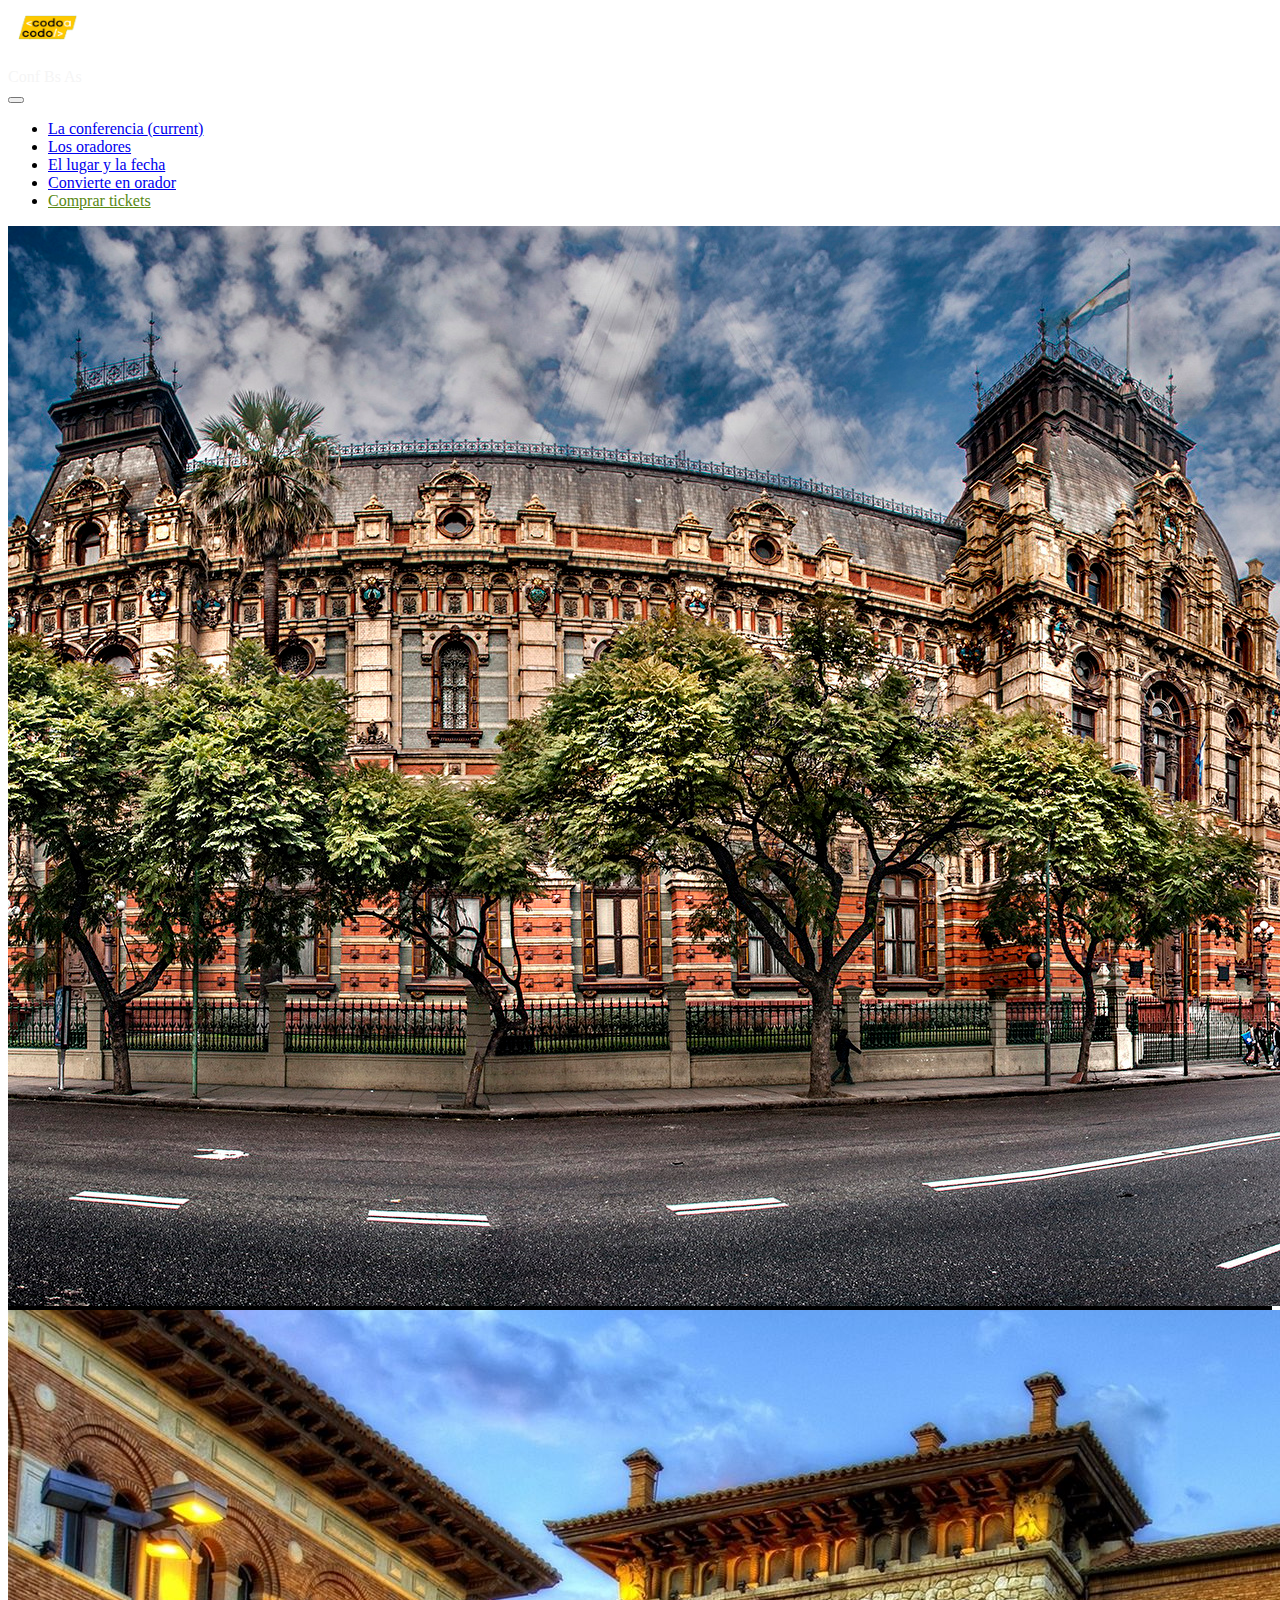
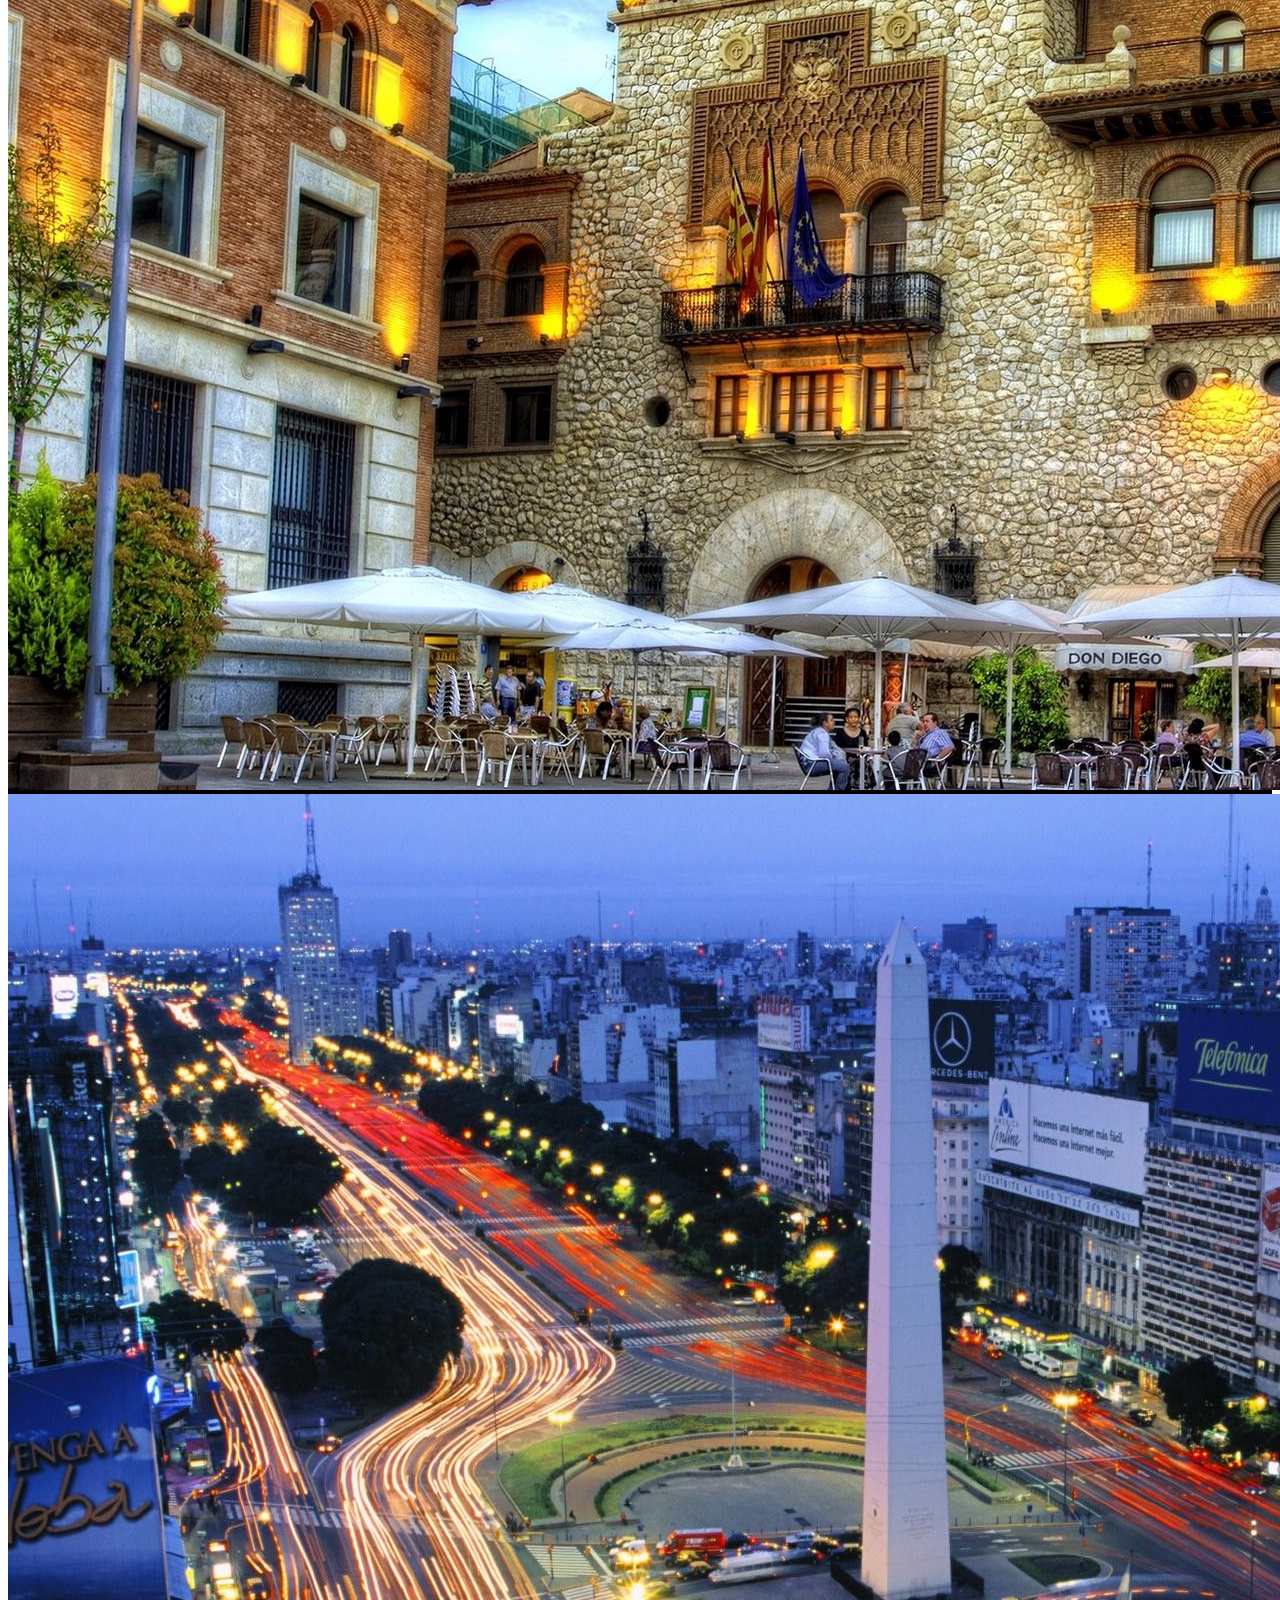
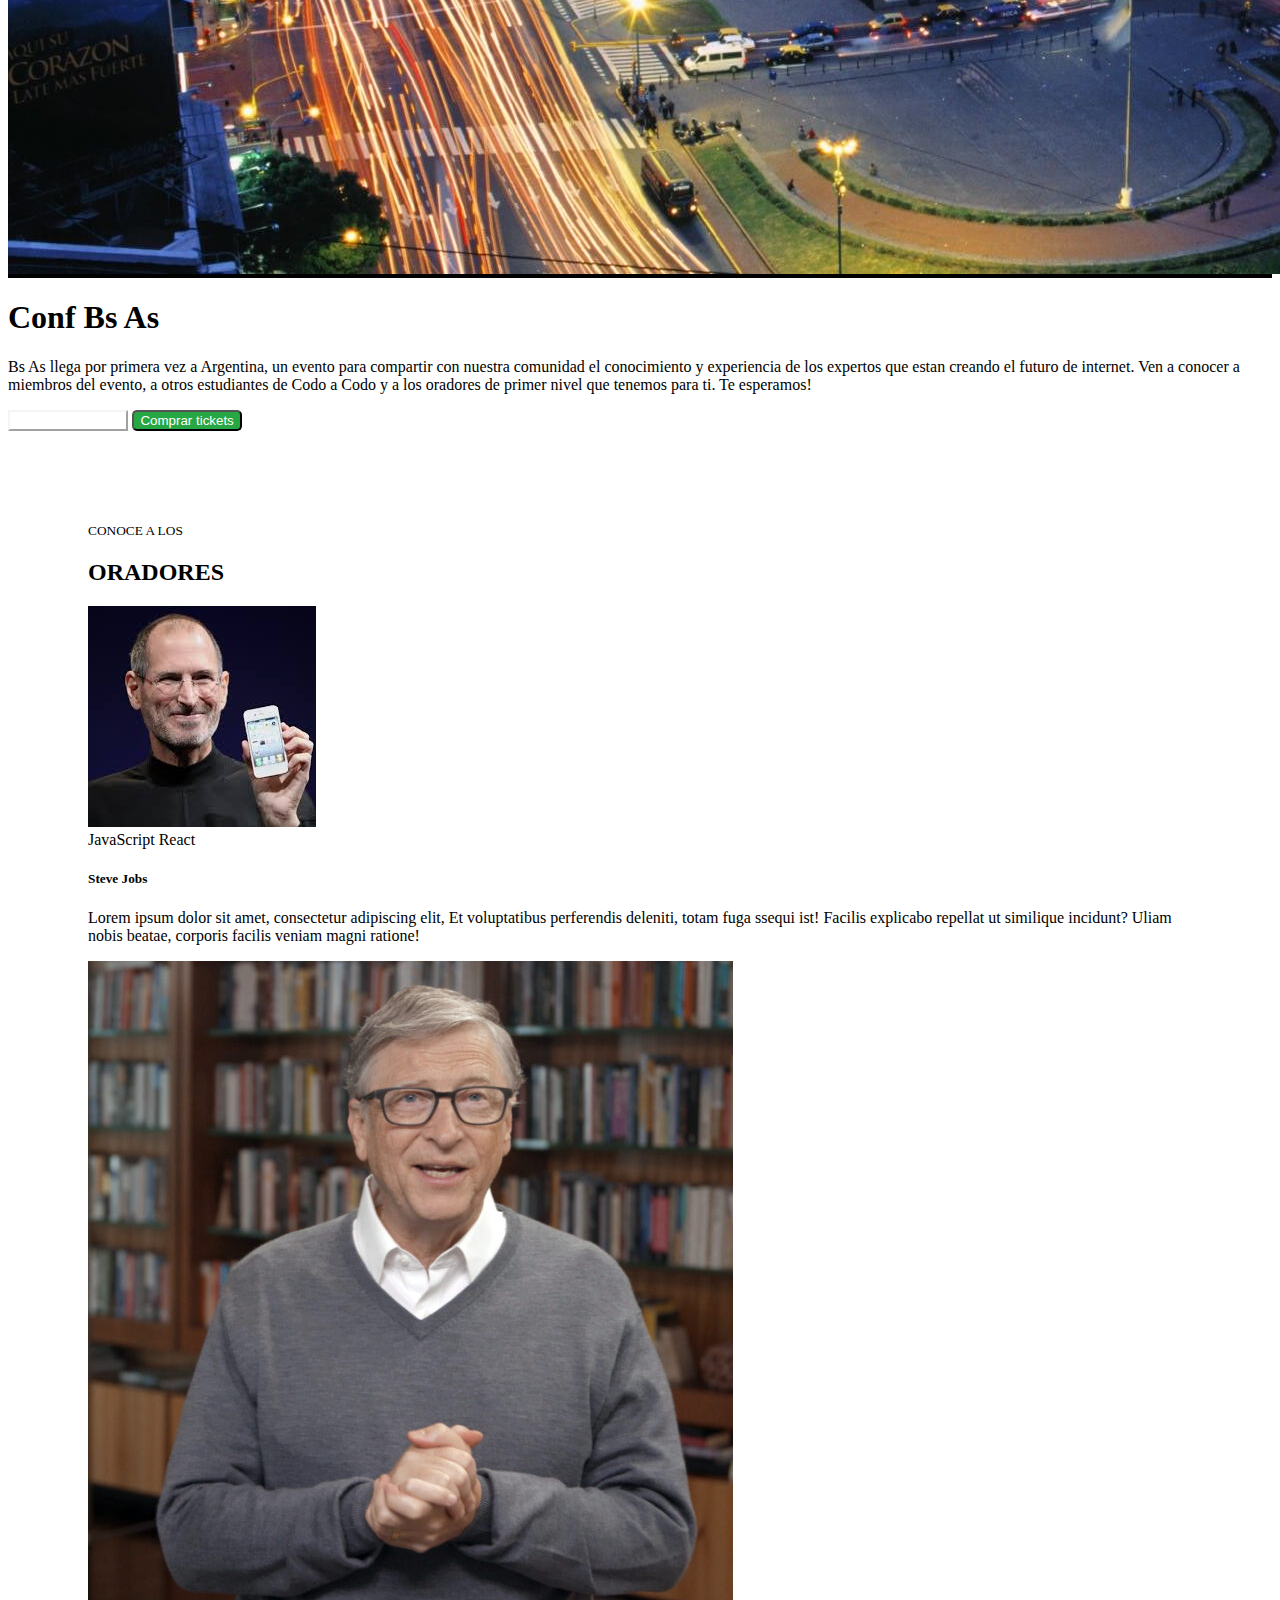
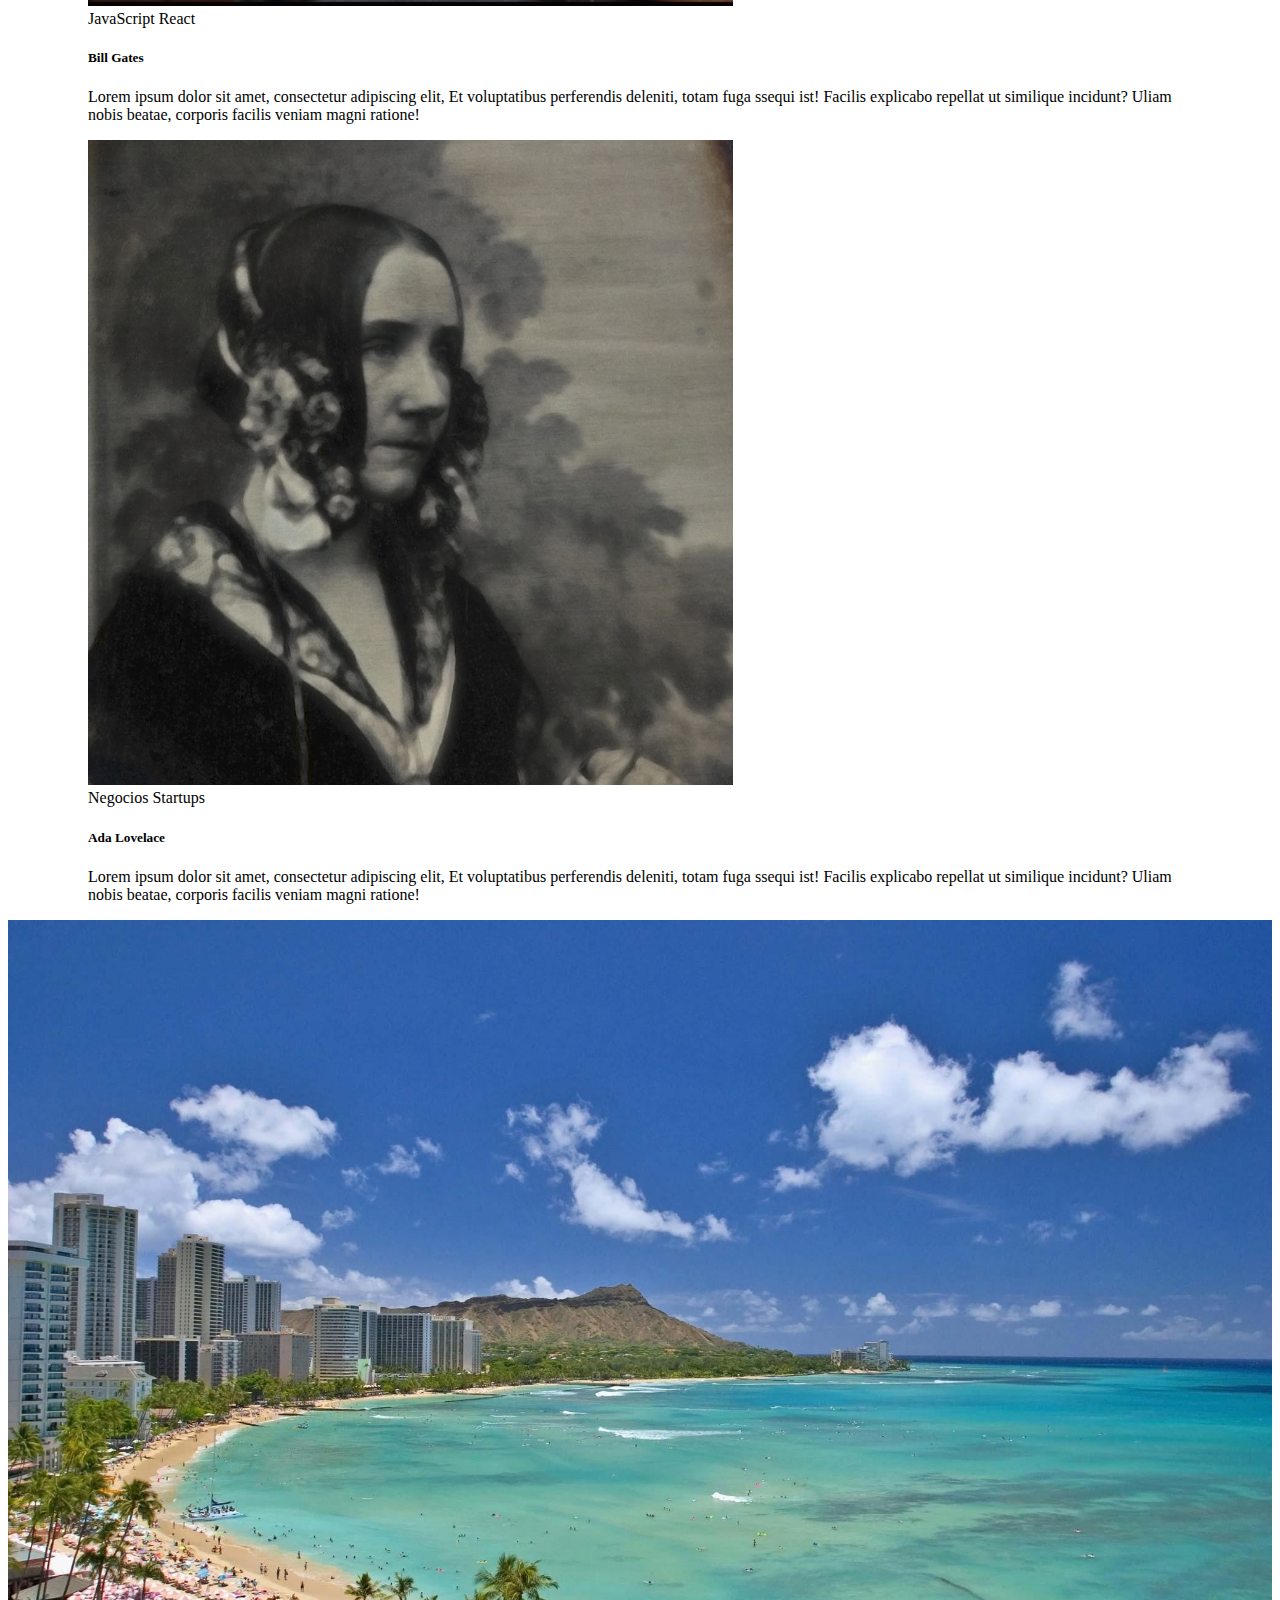
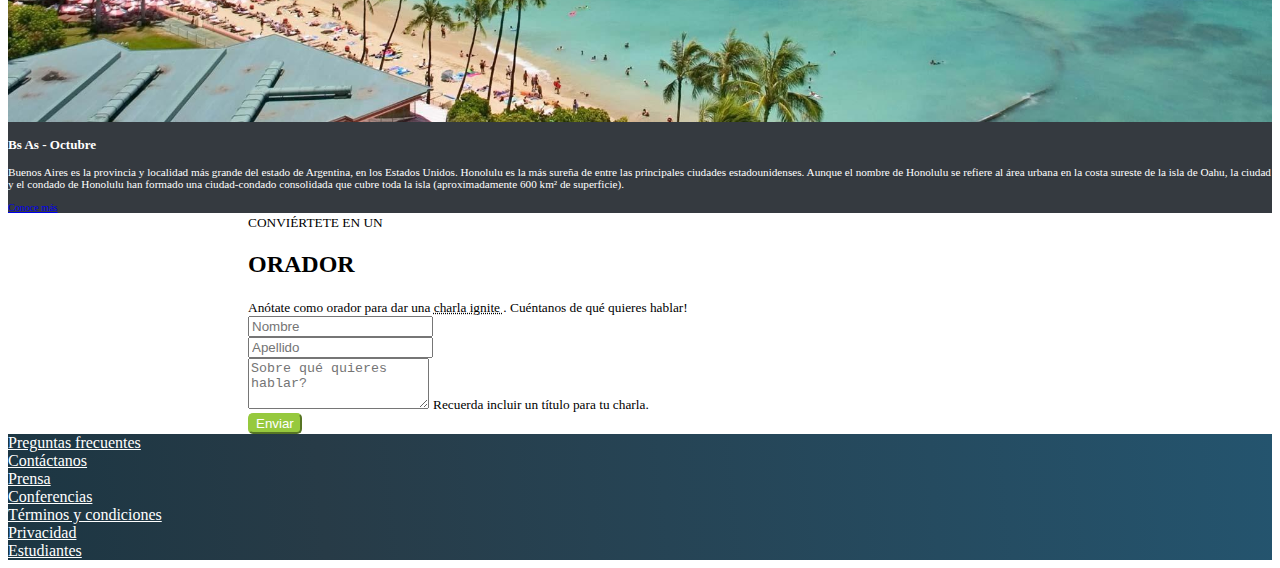
==== index.html @ 1812b002 "problema de estilo solucionado" ====
<!DOCTYPE html>
<html lang="en">
<head>
    <meta charset="UTF-8">
    <meta http-equiv="X-UA-Compatible" content="IE=edge">
    <meta name="viewport" content="width=device-width, initial-scale=1.0">
    <link rel="stylesheet" href="css/index.css">
    <title>Tp integrador Front-end</title>

    <!-- Bootstrap CSS -->
    <link rel="stylesheet" href="https://stackpath.bootstrapcdn.com/bootstrap/4.1.3/css/bootstrap.min.css" integrity="sha384-MCw98/SFnGE8fJT3GXwEOngsV7Zt27NXFoaoApmYm81iuXoPkFOJwJ8ERdknLPMO"       crossorigin="anonymous">

</head>
<body>
    <!-- header -->
    <nav id="header" class="navbar navbar-expand-lg navbar-dark bg-dark">
        <a class="navbar-brand" href="#">
            <img src="imagenes/codoacodo.png" width="50" height="30" class="d-inline-block align-top" alt="logo codo a codo">
        </a>
        <p id="tex-conf">Conf Bs As</p>
        
        <button class="navbar-toggler" type="button" data-toggle="collapse" data-target="#navbarNav" aria-controls="navbarNav" aria-expanded="false" aria-label="Toggle navigation">
            <span class="navbar-toggler-icon"></span>
        </button>

        <div class="collapse navbar-collapse" id="navbarNav">
            <!-- ml agrega margen a la izquierda y rrellena segun la pantalla -->
            <ul class="navbar-nav ml-auto">
                <li class="nav-item">
                    <a class="nav-link" href="#">La conferencia <span class="sr-only">(current)</span></a>
                </li>
                <li class="nav-item">
                    <a class="nav-link" href="#">Los oradores</a>
                </li>
                <li class="nav-item">
                    <a class="nav-link" href="#">El lugar y la fecha</a>
                </li>
                <li class="nav-item">
                    <a class="nav-link" href="#">Convierte en orador</a>
                </li>
                <li class="nav-item">
                    <a class="nav-link text-style" href="#">Comprar tickets</a>
                </li>
            </ul>
        </div>
    </nav>
    <!-- fin header -->

    <!-- presentacion carrusel -->
    <section>
        <div id="carousel" class="carousel slide" data-ride="carousel">
            <div class="carousel-inner">
                <div class="carousel-item active">
                    <img class="d-block w-100" src="imagenes/ba1.jpg" alt="ba1">
                </div>
                
                <div class="carousel-item">
                    <img class="d-block w-100" src="imagenes/ba2.jpg" alt="ba2">
                </div>

                <div class="carousel-item">
                    <img class="d-block w-100" src="imagenes/ba3.jpg" alt="ba3">
                </div>

                <div class="carousel-caption d-none d-md-block text-md-right">
                    <h1>Conf Bs As</h1>
                    <p>
                        Bs As llega por primera vez a Argentina, un evento para compartir con nuestra comunidad el conocimiento y experiencia de los expertos que estan creando el futuro de internet. Ven a conocer a miembros del evento, a otros estudiantes de Codo a Codo y a los oradores de primer nivel que tenemos para ti. Te esperamos!
                    </p>
                    <button id="transparent-button" type="button">Quiero ser orador</button>
                    <button id="green-button" type="button">Comprar tickets</button>
                </div>
            </div>
        </div>    
    </section>
    <!--fin presentacion carrusel-->
    
    <!-- oradores -->
    <section id="oradores" class="mt-4">
        <div class="container">
                
            <div class="row">
                <div class="col text-center">
                    <small>CONOCE A LOS</small>
                    <h2>ORADORES</h2>
                </div>
            </div>

            <div class="row">

                <div class="col-md-6 col-lg-4 mb-4"> 
                    <div class="card">
                        <img src="imagenes/steve.jpg" class="card-img-top" alt="Steve">
                        <div class="card-body">
                            <span class="badge badge-warning">JavaScript</span>
                            <span class="badge badge-info">React</span>
                            <h5 class="card-title">Steve Jobs</h5>
                            <p class="card-text">Lorem ipsum dolor sit amet, consectetur adipiscing elit, Et voluptatibus perferendis deleniti, totam fuga ssequi ist! Facilis explicabo repellat ut similique incidunt? Uliam nobis beatae, corporis facilis veniam magni ratione!</p>
                        </div>
                    </div>
                </div>

                <div class="col-md-6 col-lg-4 mb-4">
                    <div class="card">
                        <img src="imagenes/bill.jpg" class="card-img-top" alt="Bill Gates">
                        <div class="card-body">
                            <span class="badge badge-warning">JavaScript</span>
                            <span class="badge badge-info">React</span>
                            <h5 class="card-title">Bill Gates</h5>
                            <p class="card-text">Lorem ipsum dolor sit amet, consectetur adipiscing elit, Et voluptatibus perferendis deleniti, totam fuga ssequi ist! Facilis explicabo repellat ut similique incidunt? Uliam nobis beatae, corporis facilis veniam magni ratione!</p>
                        </div>
                    </div>
                </div>

                <div class="col-md-6 col-lg-4 mb-4">
                    <div class="card">
                        <img src="imagenes/ada.jpeg" class="card-img-top" alt="Ada">
                        <div class="card-body">
                            <span class="badge badge-secondary">Negocios</span>
                            <span class="badge badge-danger">Startups</span>
                            <h5 class="card-title">Ada Lovelace</h5>
                            <p class="card-text">Lorem ipsum dolor sit amet, consectetur adipiscing elit, Et voluptatibus perferendis deleniti, totam fuga ssequi ist! Facilis explicabo repellat ut similique incidunt? Uliam nobis beatae, corporis facilis veniam magni ratione!</p>
                        </div>
                    </div>
                </div>
            </div>
        </div>
    </section>
    <!-- fin oradores -->

    <!-- descripcion -->
    <section id="octubre25">
        <div class="container-fluid">
            <div class="row">
                <div class="col-12 col-lg-6 pl-0 pr-0">
                    <img src="imagenes/honolulu.jpg" alt="honolulu">
                </div>

                <div class="col-12 col-lg-6 pt-4 pb-4">
                    <h3>Bs As - Octubre</h3>
                    <p>Buenos Aires es la provincia y localidad más grande del estado de Argentina, en los Estados Unidos. Honolulu es la más sureña de entre las principales ciudades estadounidenses. Aunque el nombre de Honolulu se refiere al área urbana en la costa sureste de la isla de Oahu, la ciudad y el condado de Honolulu han formado una ciudad-condado consolidada que cubre toda la isla (aproximadamente 600 km² de superficie).
                    </p>
                    <a href="#" class="btn btn-outline-light">Conoce más</a>
                </div>
            </div>
        </div>
    </section>
    <!-- descripcion -->

    <!-- form -->
    <section id="formulario" class="pt-3 pb-3 ">
        <div class="container">
            <div class="row">
                <div class="col text-center">
                    <small>CONVIÉRTETE EN UN</small>
                    <h2>ORADOR</h2>
                    <small>Anótate como orador para dar una 
                        <abbr data-toggle="tooltip" title="comentario">
                            charla ignite
                        </abbr>.
                        Cuéntanos de qué quieres hablar!</small>
                </div>
            </div>

            <div class="row  pt-3 pb-3">
                <div class="col">
                    <input type="text" class="form-control" placeholder="Nombre" aria-label="First name">
                </div>

                <div class="col">
                    <input type="text" class="form-control" placeholder="Apellido" aria-label="Last name">
                </div>
            </div>
            
            <div class="form-group">
                <textarea class="form-control" id="exampleFormControlTextarea1" rows="3" placeholder="Sobre qué quieres hablar?"></textarea>
                <small>Recuerda incluir un título para tu charla.</small>
            </div>
            <button type="submit" class="enviar-verde btn btn-block">Enviar</button>    
        </div>
    </section>
    <!-- fin form -->

    <!-- footer -->
    <footer id="footer" class="pb-4 pt-4">
        <div class="container">
            <div class="row text-center">
                <div class="col-12 col-lg m-auto">
                    <a href="#">Preguntas frecuentes</a>
                </div>
            
                <div class="col-12 col-lg m-auto">
                    <a href="#">Contáctanos</a>
                </div>
            
                <div class="col-12 col-lg m-auto">
                    <a href="#">Prensa</a>
                </div>
                
                <div class="col-12 col-lg m-auto">
                    <a href="#">Conferencias</a>
                </div>
            
                <div class="col-12 col-lg m-auto">
                    <a href="#">Términos y condiciones</a>
                </div>
            
                <div class="col-12 col-lg m-auto">
                    <a href="#">Privacidad</a>
                </div>
            
                <div class="col-12 col-lg m-auto">
                    <a href="#">Estudiantes</a>
                </div>
            </div>
        </div>
    </footer>
    <!-- /footer -->

    <!-- Optional JavaScript -->
    <!-- jQuery first, then Popper.js, then Bootstrap JS -->
    <script src="https://code.jquery.com/jquery-3.3.1.slim.min.js" integrity="sha384-q8i/X+965DzO0rT7abK41JStQIAqVgRVzpbzo5smXKp4YfRvH+8abtTE1Pi6jizo" crossorigin="anonymous"></script>
    <script src="https://cdnjs.cloudflare.com/ajax/libs/popper.js/1.14.3/umd/popper.min.js" integrity="sha384-ZMP7rVo3mIykV+2+9J3UJ46jBk0WLaUAdn689aCwoqbBJiSnjAK/l8WvCWPIPm49" crossorigin="anonymous"></script>
    <script src="https://stackpath.bootstrapcdn.com/bootstrap/4.1.3/js/bootstrap.min.js" integrity="sha384-ChfqqxuZUCnJSK3+MXmPNIyE6ZbWh2IMqE241rYiqJxyMiZ6OW/JmZQ5stwEULTy" crossorigin="anonymous"></script>
</body>
</html>
---- css/index.css ----
.text-style{
    color:rgb(88, 136, 17) !important; 
}

#header img{
    width: 80px;
    height: 40px;
    padding-left: 0px;
}
#header p{
    color: whitesmoke;    
    margin-bottom: 0px;
}

#footer {
    background: linear-gradient(85deg, #1c3643, #273b47 25%, #24546e);
}

#footer a {
    color: white;
}

.carousel-caption{
    margin-bottom: 90px;
}

.carousel-caption #green-button{
    background: #27A743;
    color:white;
    border-radius: 5px;
}
.carousel-caption #transparent-button{
    background: transparent;
    color:white;
    border-radius: solid 5px;
    border-color: whitesmoke;
}

.carousel-item{
    background-color: rgba(0,0,0,1);
}

#octubre25 img{
    max-width: 100%;
}
#octubre25{
    background-color: #353A40;
    color: white;
    font-size: 70%;
}
#octubre25 a{
    font-size: 90%;
}

.enviar-verde{
    background: #96C93E;
    color:white;
    border-radius: 5px;
    border-color: #96C93E;
}

#formulario{
    padding-left: 15rem;
    padding-right: 15rem;
}

#oradores{
    padding-right: 5rem;
    padding-left: 5rem;
}
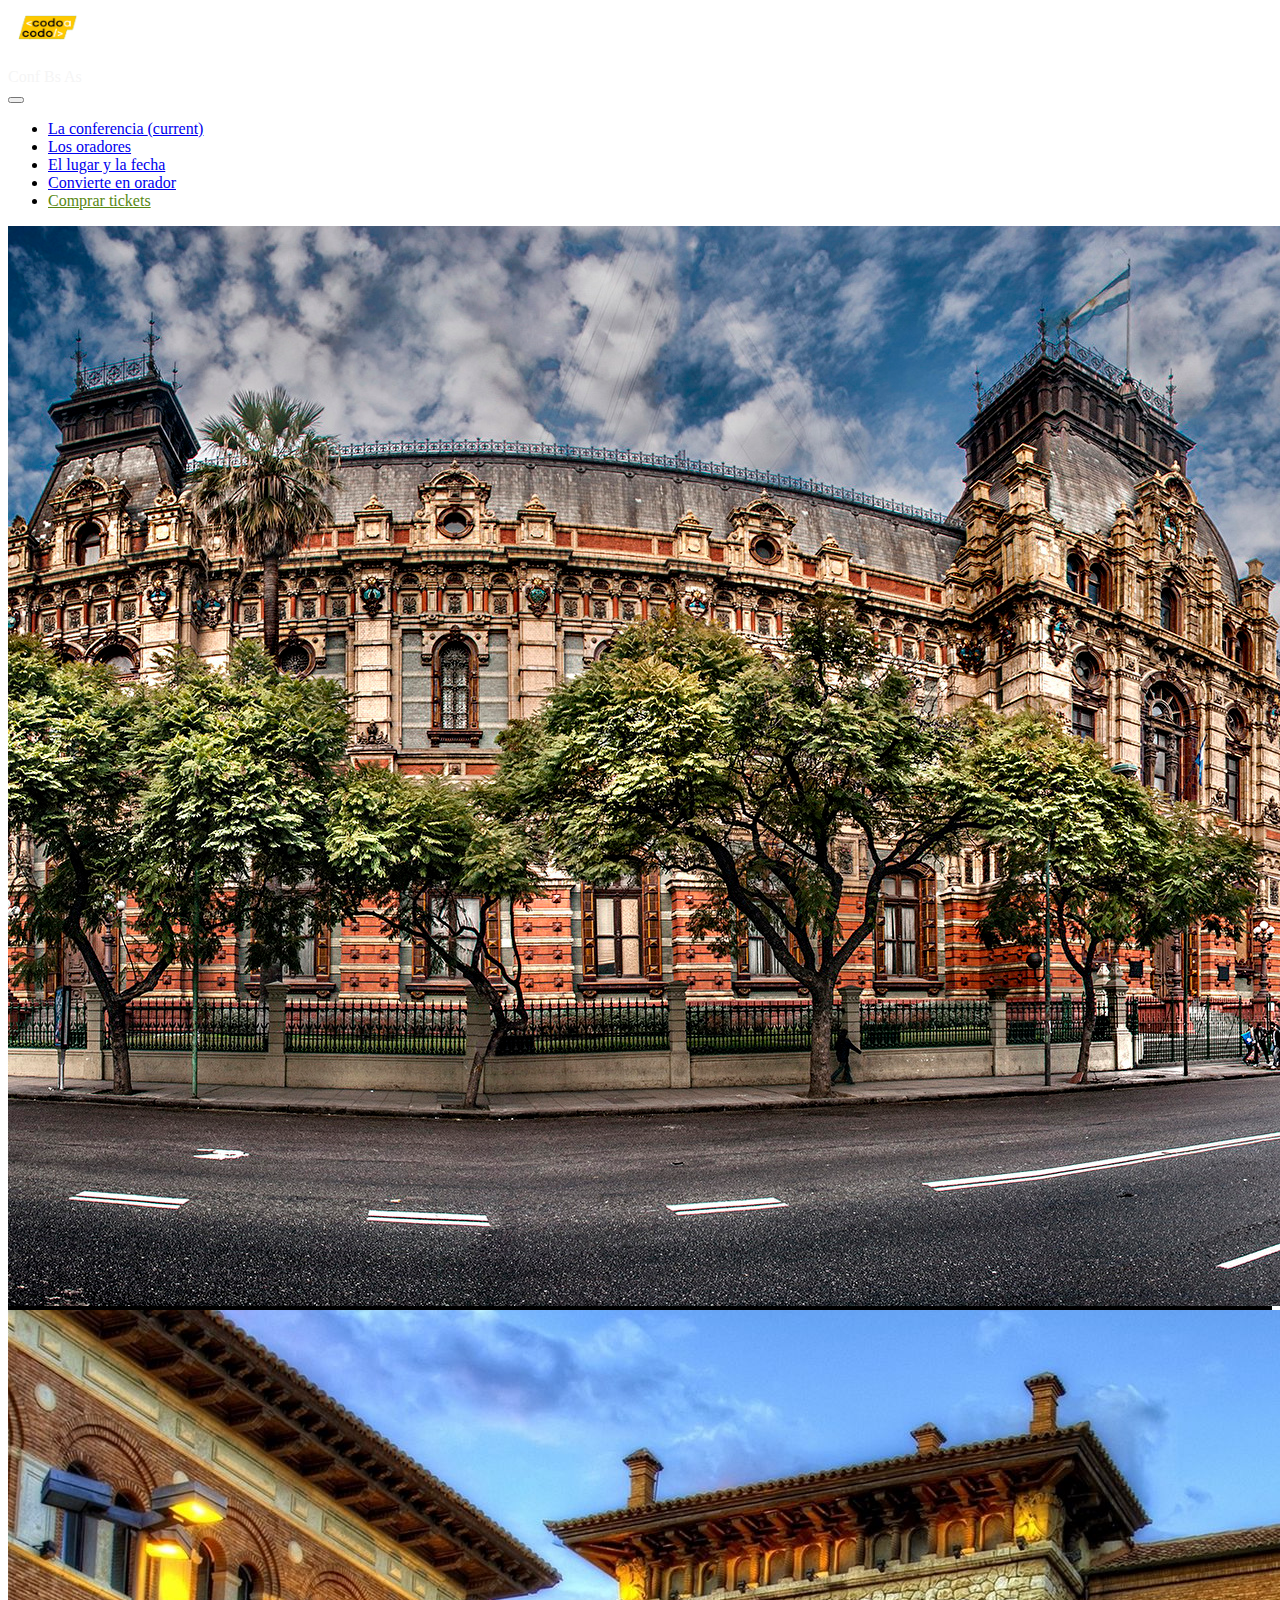
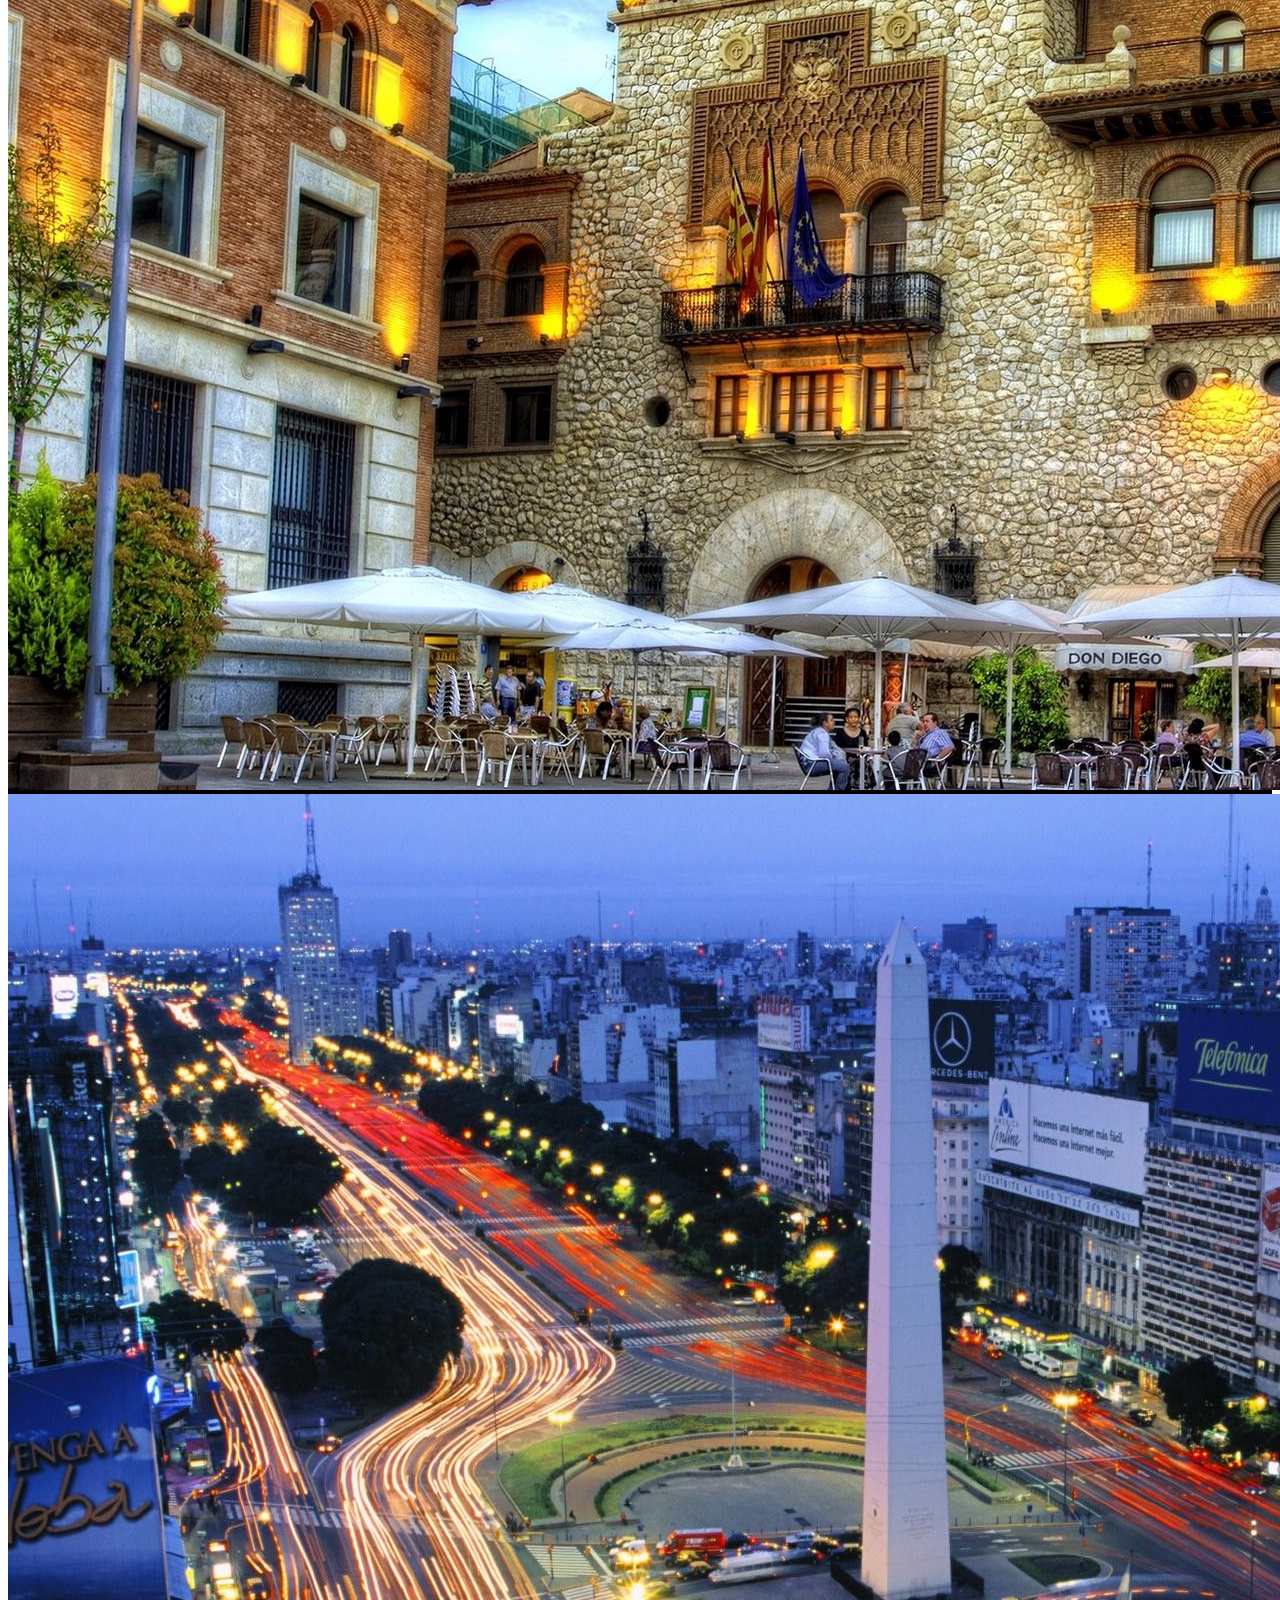
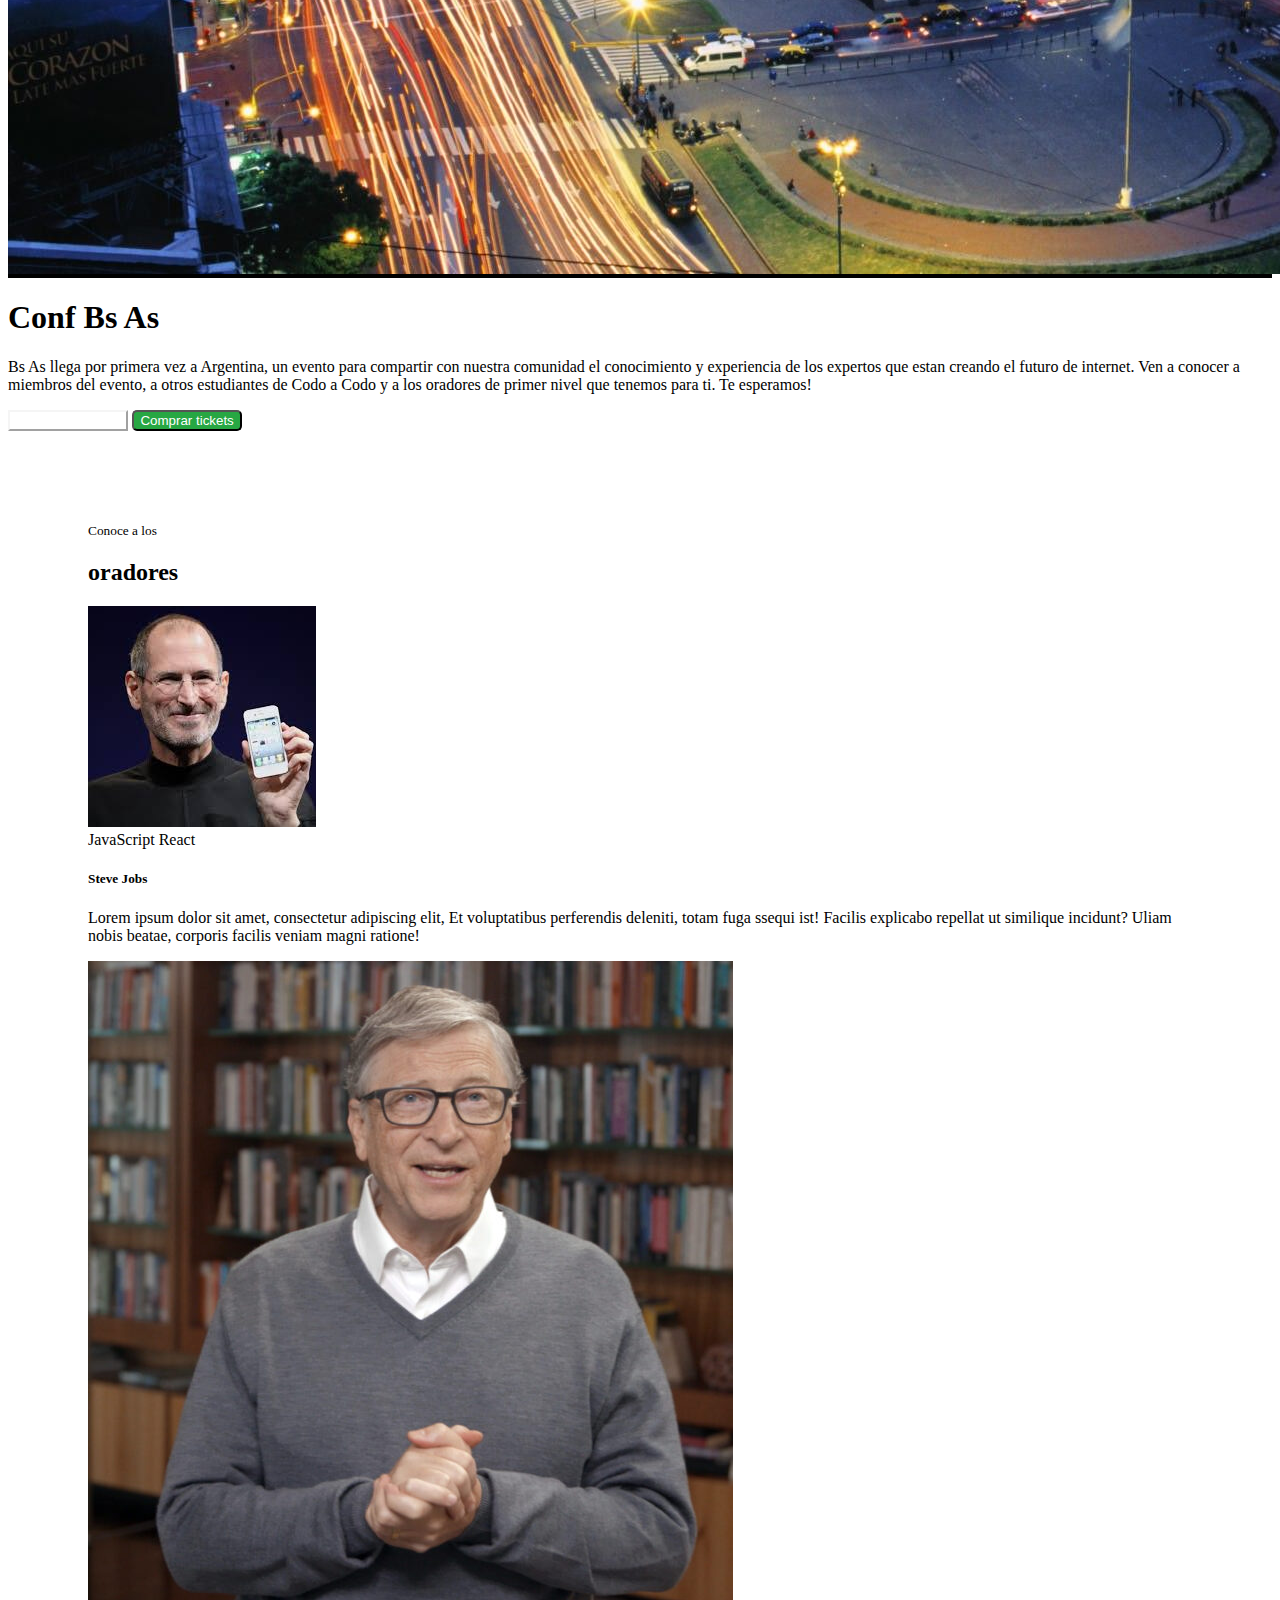
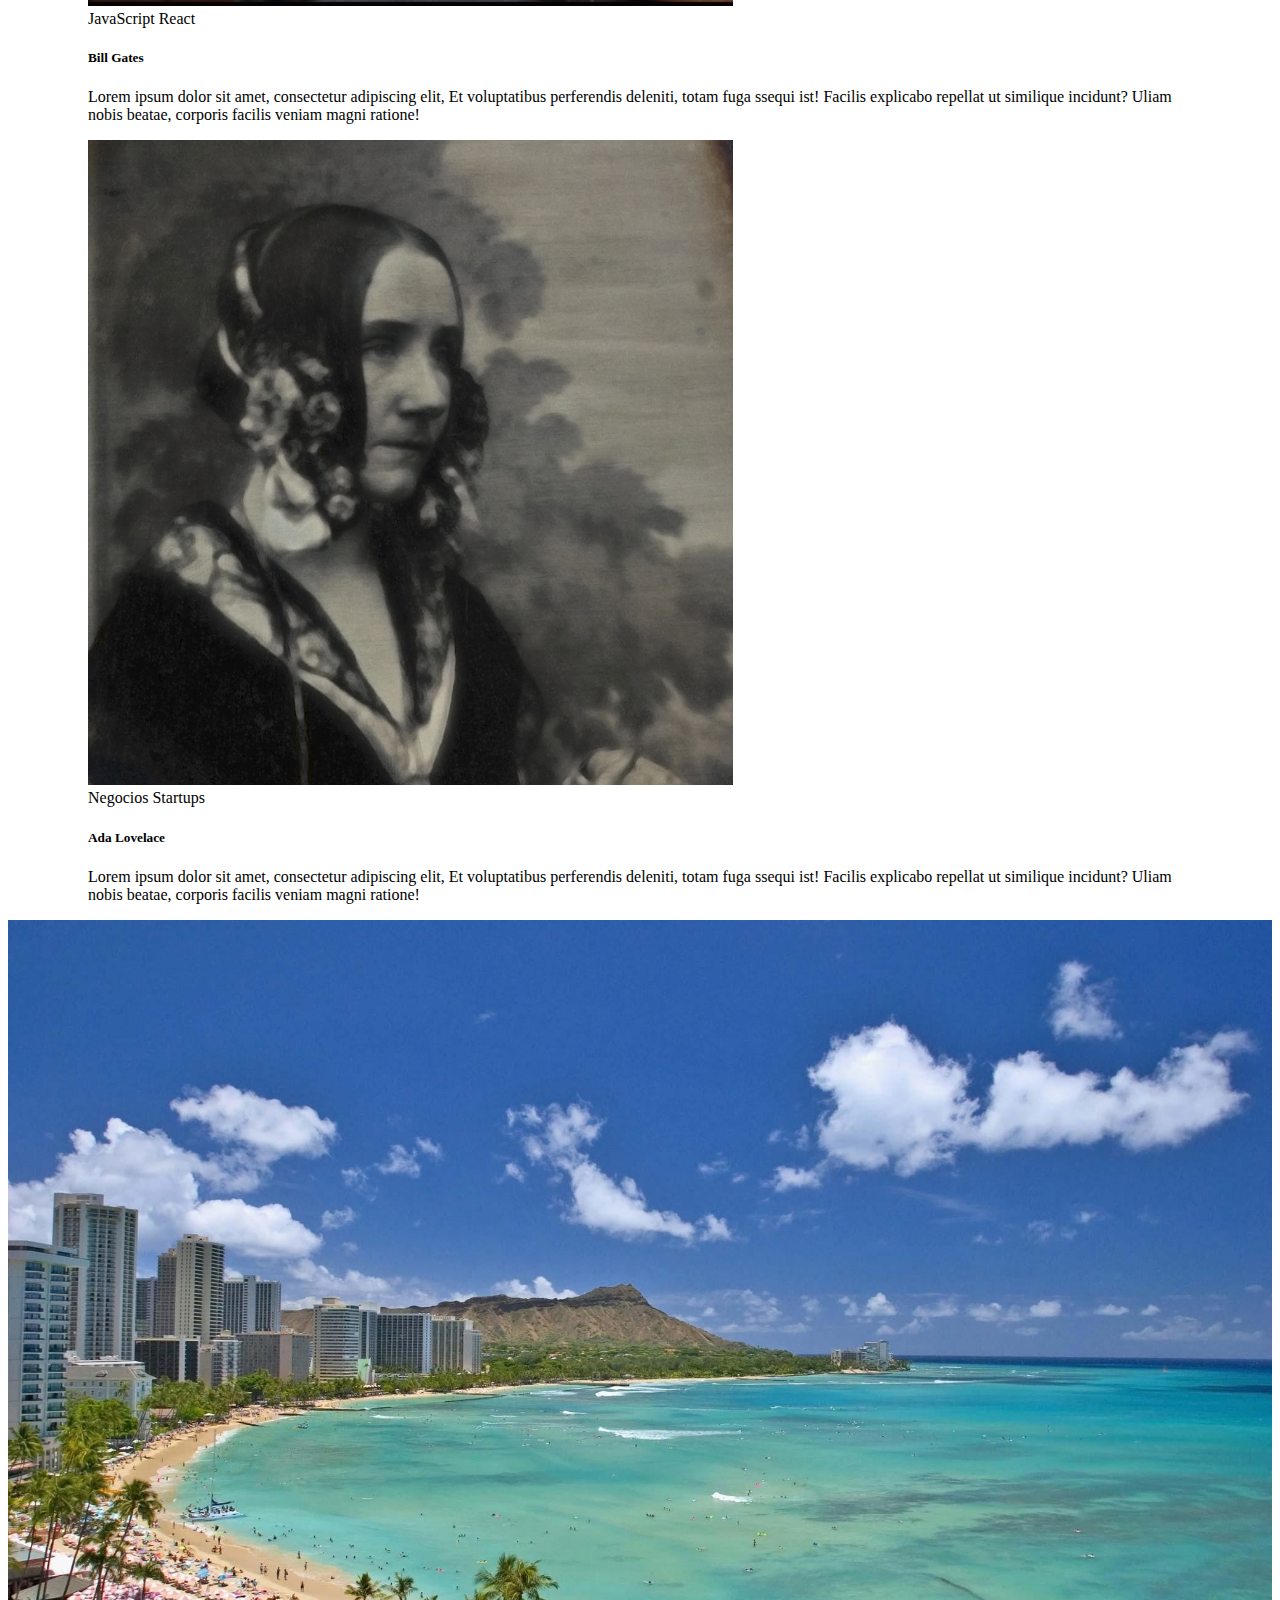
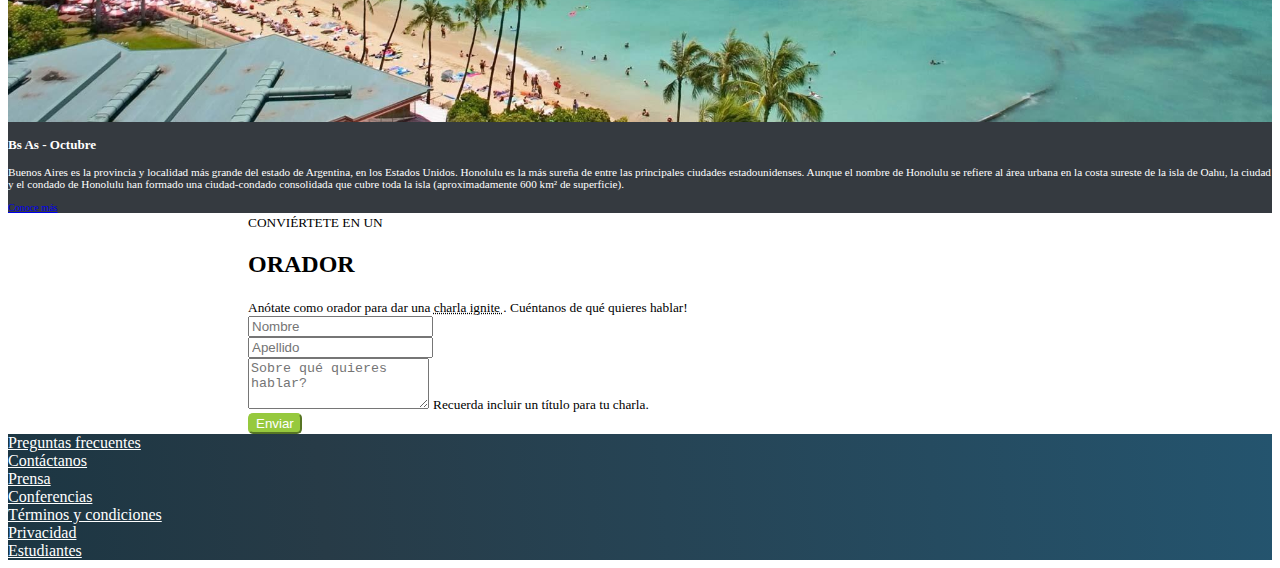
==== commit fbfacd39: "problema tooltip resuleto" ====
--- a/index.html
+++ b/index.html
@@ -80,9 +80,9 @@
         <div class="container">
                 
             <div class="row">
-                <div class="col text-center">
-                    <small>CONOCE A LOS</small>
-                    <h2>ORADORES</h2>
+                <div class="col text-center text-uppercase">
+                    <small>Conoce a los</small>
+                    <h2>oradores</h2>
                 </div>
             </div>
 
@@ -148,7 +148,7 @@
     <!-- descripcion -->
 
     <!-- form -->
-    <section id="formulario" class="pt-3 pb-3 ">
+    <section id="formulario" class="pt-3 pb-3">
         <div class="container">
             <div class="row">
                 <div class="col text-center">
@@ -162,7 +162,7 @@
                 </div>
             </div>
 
-            <div class="row  pt-3 pb-3">
+            <div class="row pt-3 pb-3">
                 <div class="col">
                     <input type="text" class="form-control" placeholder="Nombre" aria-label="First name">
                 </div>
@@ -222,5 +222,6 @@
     <script src="https://code.jquery.com/jquery-3.3.1.slim.min.js" integrity="sha384-q8i/X+965DzO0rT7abK41JStQIAqVgRVzpbzo5smXKp4YfRvH+8abtTE1Pi6jizo" crossorigin="anonymous"></script>
     <script src="https://cdnjs.cloudflare.com/ajax/libs/popper.js/1.14.3/umd/popper.min.js" integrity="sha384-ZMP7rVo3mIykV+2+9J3UJ46jBk0WLaUAdn689aCwoqbBJiSnjAK/l8WvCWPIPm49" crossorigin="anonymous"></script>
     <script src="https://stackpath.bootstrapcdn.com/bootstrap/4.1.3/js/bootstrap.min.js" integrity="sha384-ChfqqxuZUCnJSK3+MXmPNIyE6ZbWh2IMqE241rYiqJxyMiZ6OW/JmZQ5stwEULTy" crossorigin="anonymous"></script>
+    <script src="index.js"></script>
 </body>
 </html>--- a/css/index.css
+++ b/css/index.css
@@ -1,5 +1,5 @@
 .text-style{
-    color:rgb(88, 136, 17) !important; 
+    color:rgb(88, 136, 17) !important;
 }
 
 #header img{
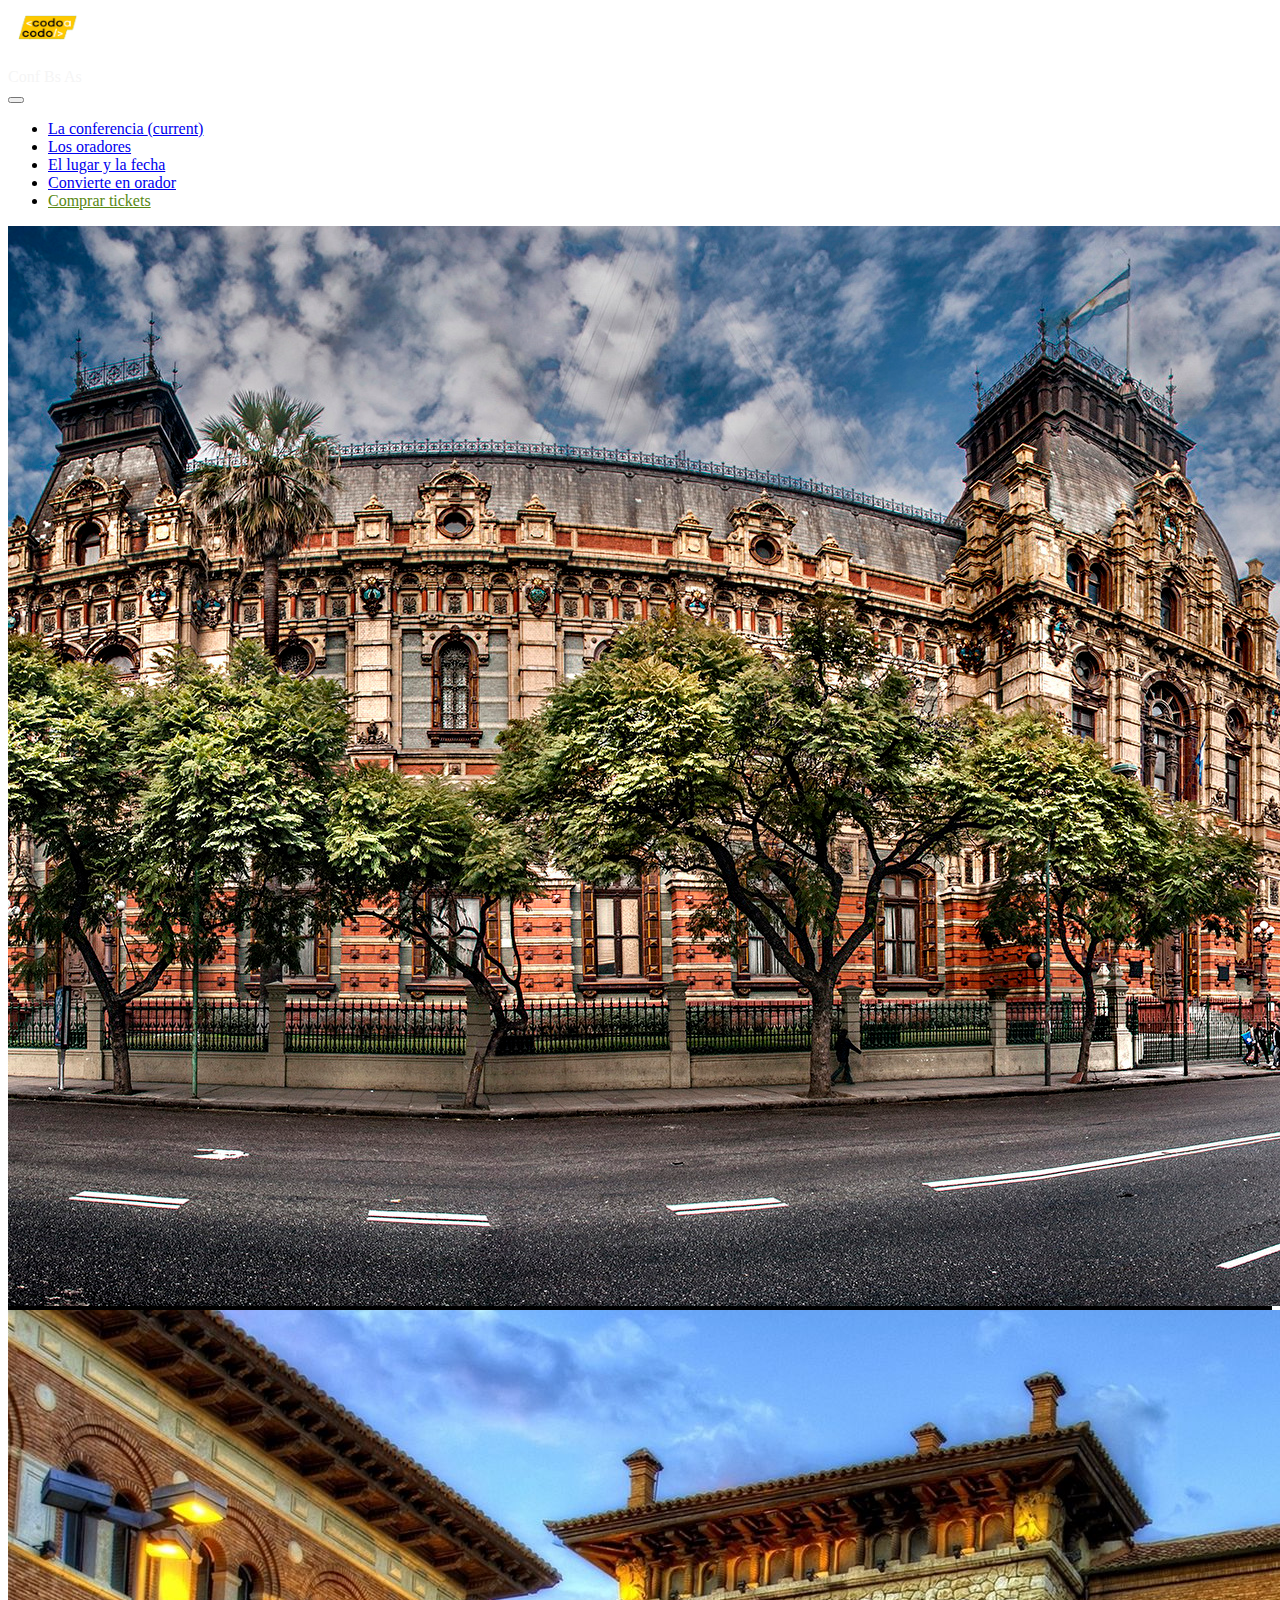
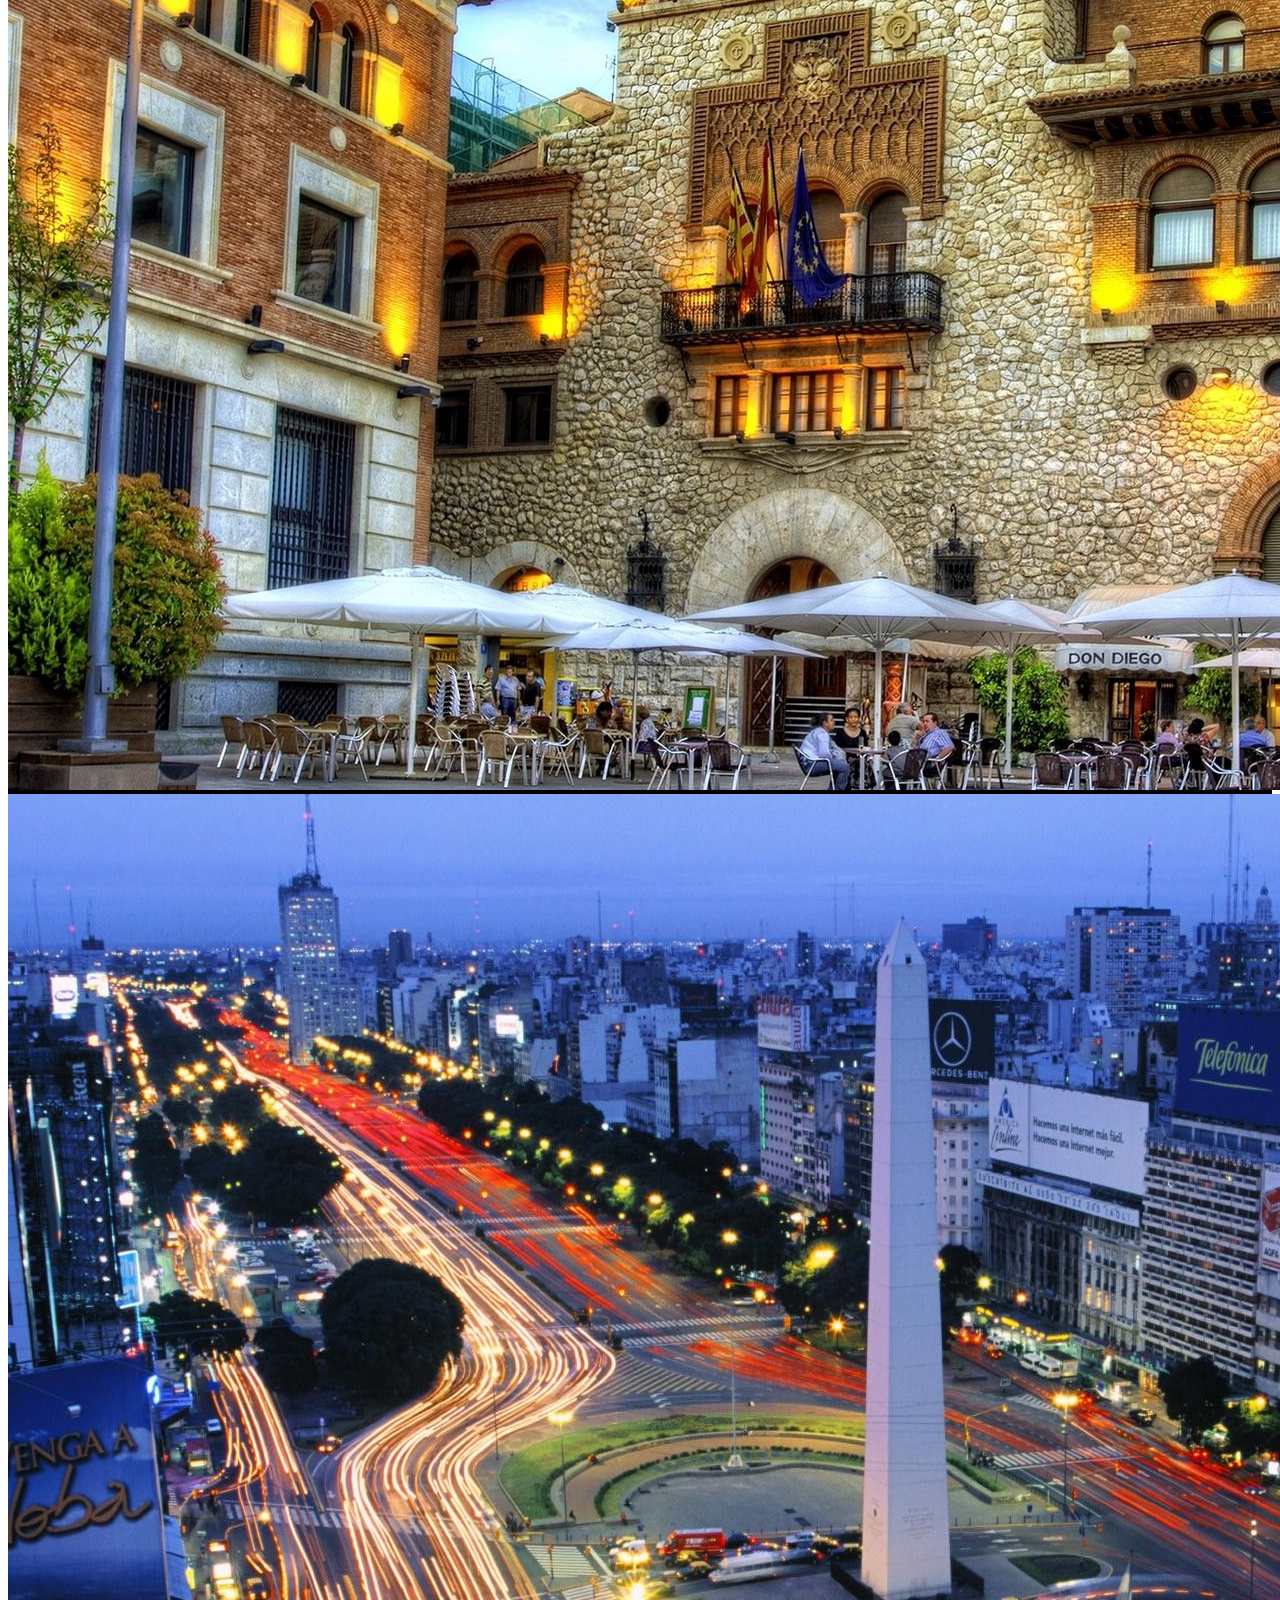
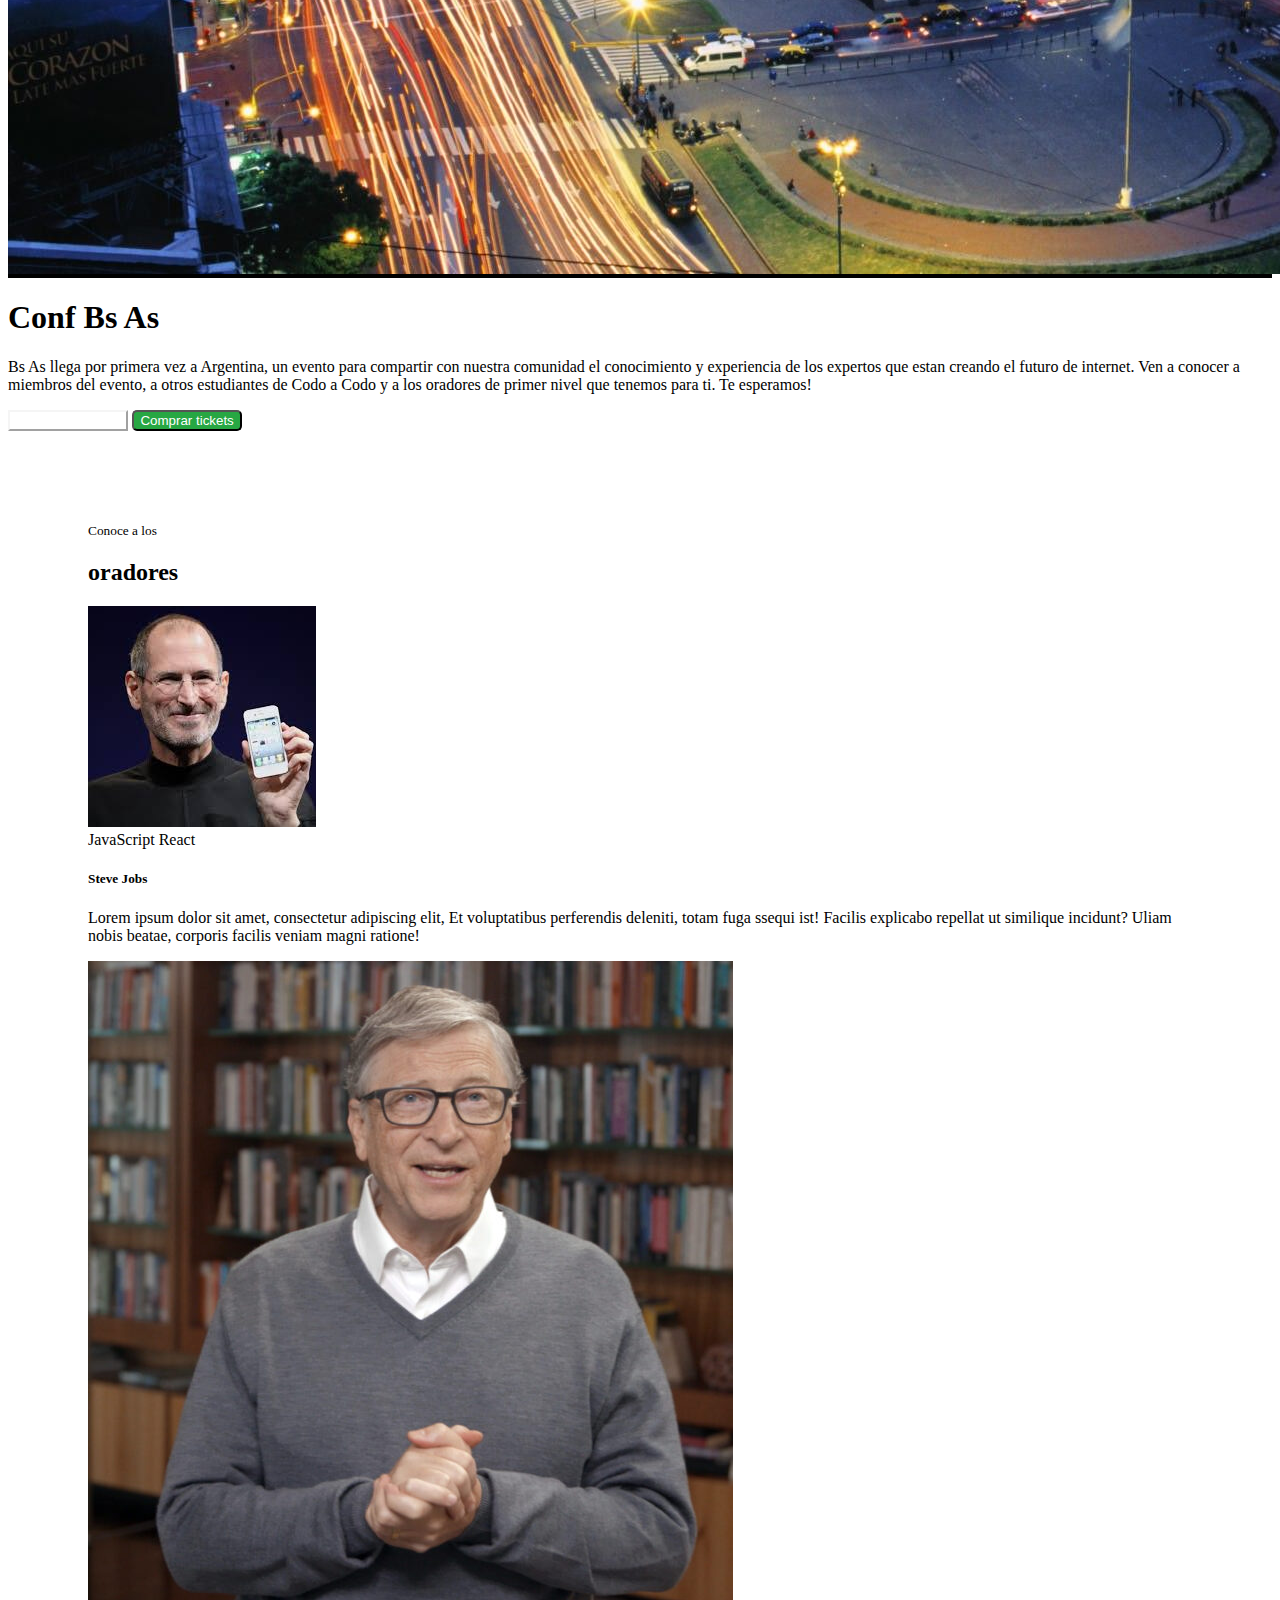
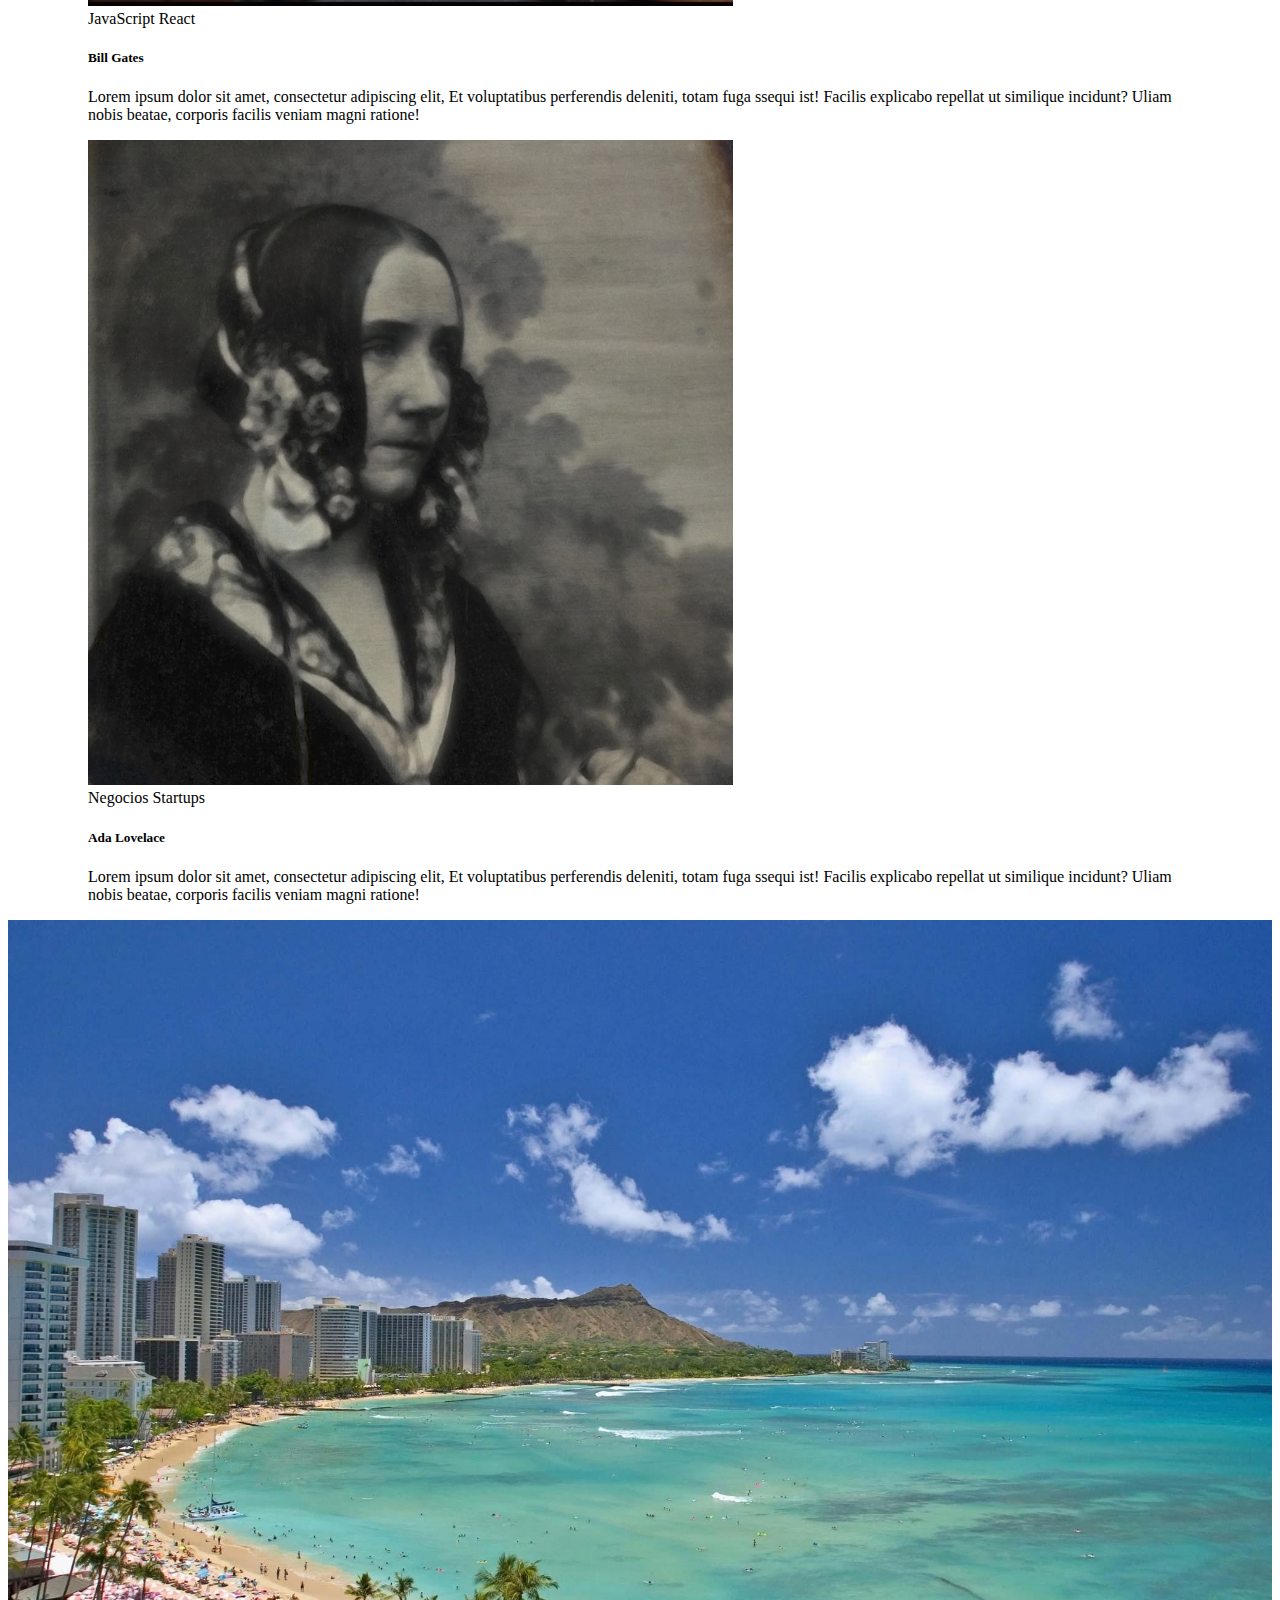
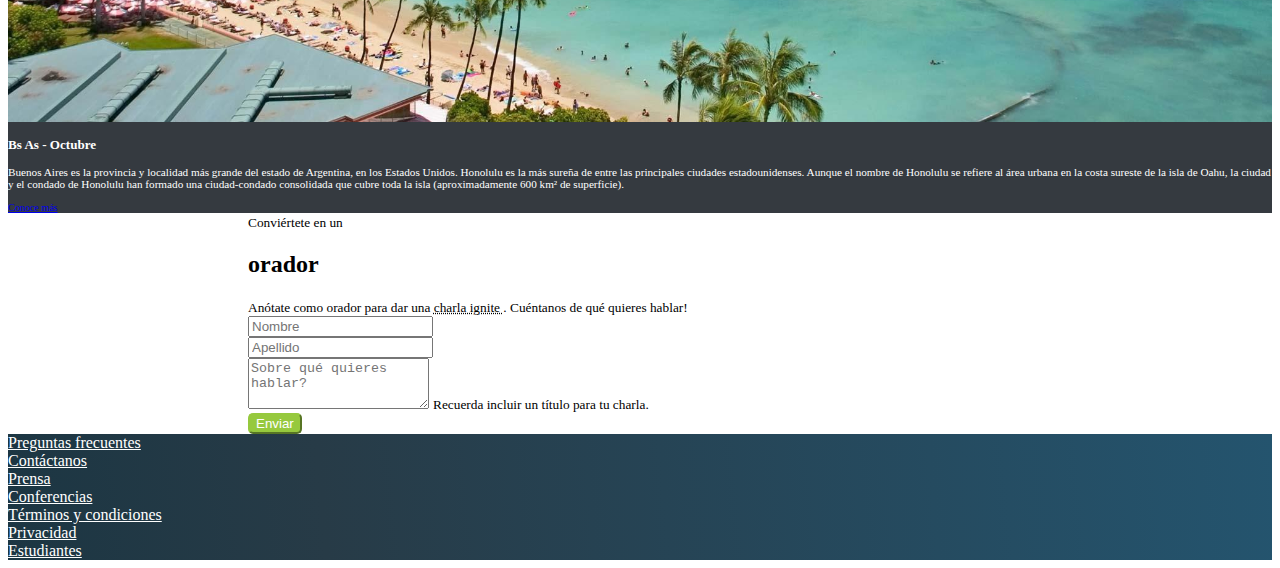
==== commit dbc9b792: "tickets html agregado con secciones completdas, faltan estilos" ====
--- a/index.html
+++ b/index.html
@@ -4,7 +4,7 @@
     <meta charset="UTF-8">
     <meta http-equiv="X-UA-Compatible" content="IE=edge">
     <meta name="viewport" content="width=device-width, initial-scale=1.0">
-    <link rel="stylesheet" href="css/index.css">
+    <link rel="stylesheet" href="./css/index.css">
     <title>Tp integrador Front-end</title>
 
     <!-- Bootstrap CSS -->
@@ -148,12 +148,12 @@
     <!-- descripcion -->
 
     <!-- form -->
-    <section id="formulario" class="pt-3 pb-3">
+    <section id="formulario" class="pt-3 pb-3 bs-popover-auto">
         <div class="container">
             <div class="row">
-                <div class="col text-center">
-                    <small>CONVIÉRTETE EN UN</small>
-                    <h2>ORADOR</h2>
+                <div class="col text-center text'text-uppercase">
+                    <small>Conviértete en un</small>
+                    <h2>orador</h2>
                     <small>Anótate como orador para dar una 
                         <abbr data-toggle="tooltip" title="comentario">
                             charla ignite
--- a/css/index.css
+++ b/css/index.css
@@ -69,3 +69,30 @@
     padding-left: 5rem;
 }
 
+/* Estilo Tickets */
+.total-p{
+background-color:#CCE5FF;
+padding: 10px 10px;
+border-radius: 5px;
+}
+
+.azul, .verde, .amarillo{
+    margin: 5px 5px;  
+}
+
+.azul{
+    border: blue solid 1px;  
+}
+.verde{
+    border: rgb(1, 110, 16) solid 1px;
+}
+.amarillo{
+    border: rgb(239, 243, 1) solid 1px;
+}
+
+.borrar, .resumen{
+    border-radius: 5px;
+    background: #97C93E;
+    color: white;
+    padding: 5px 5px;
+}
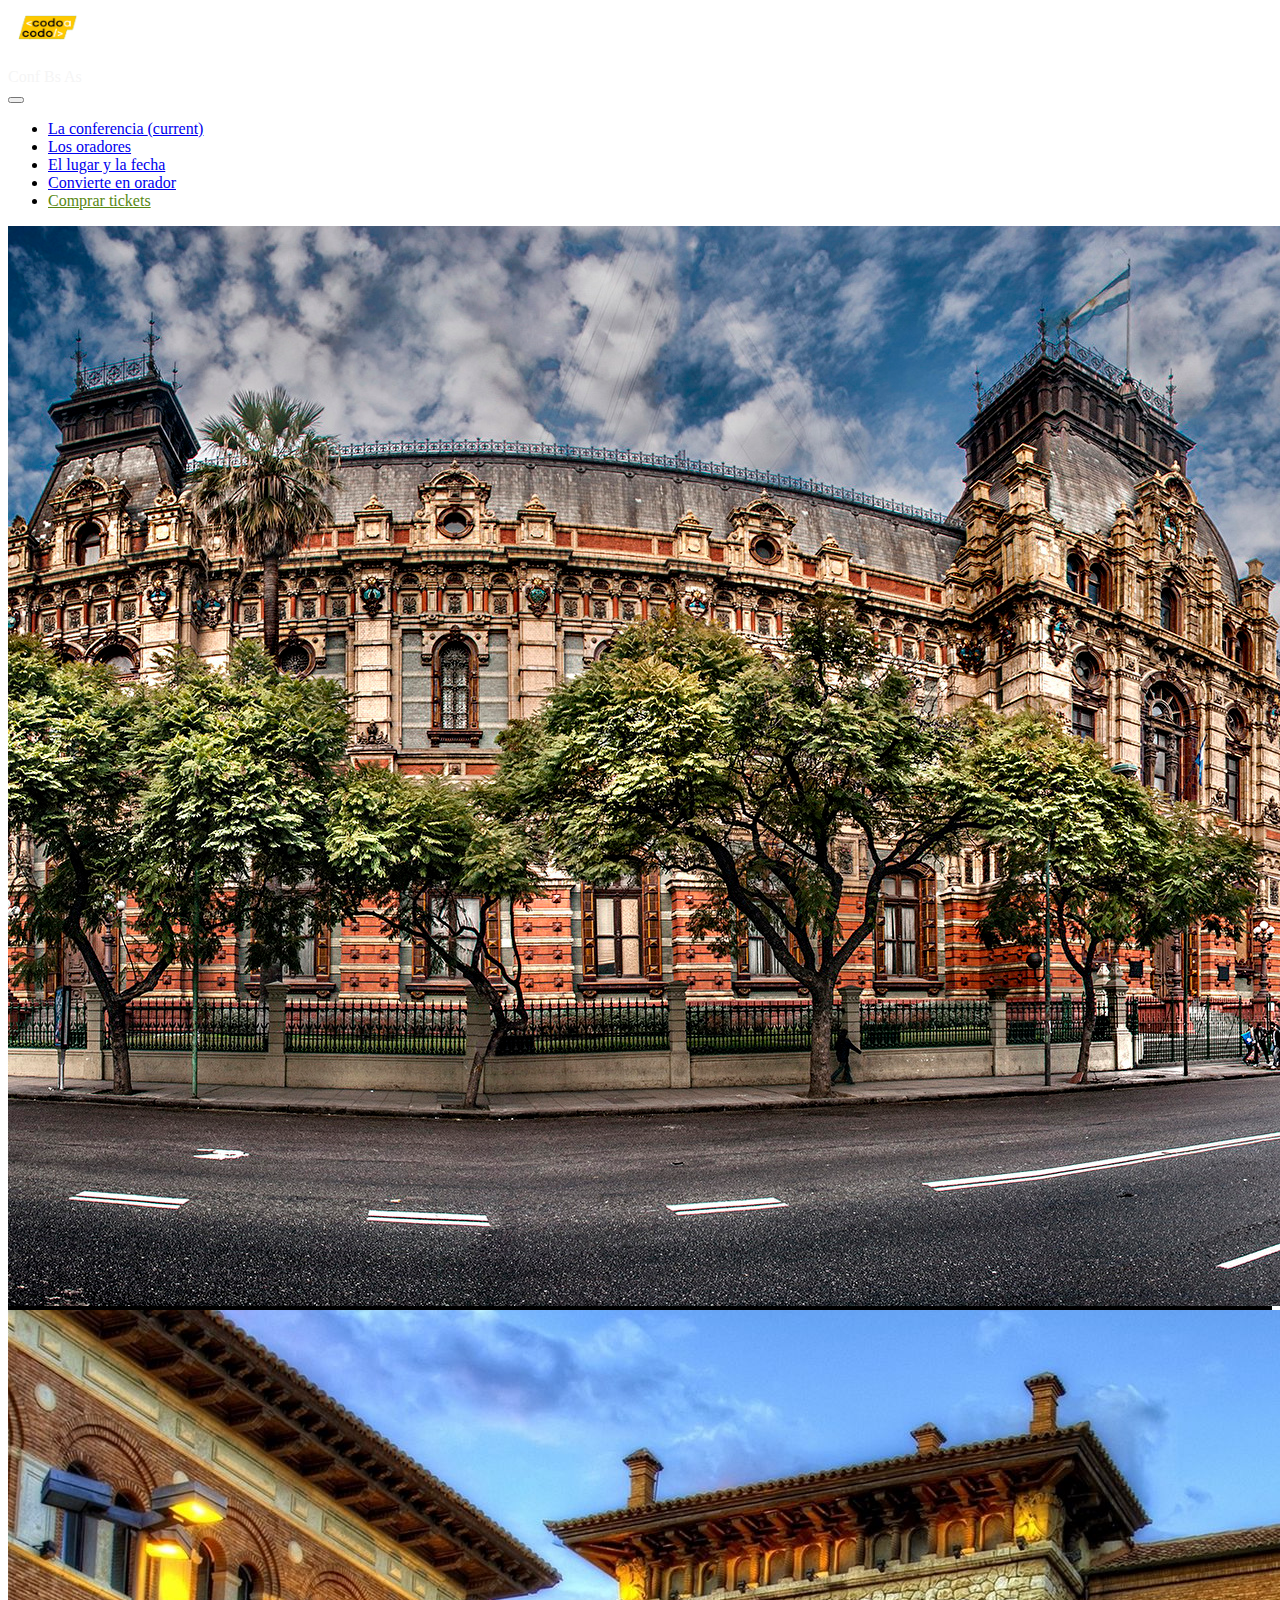
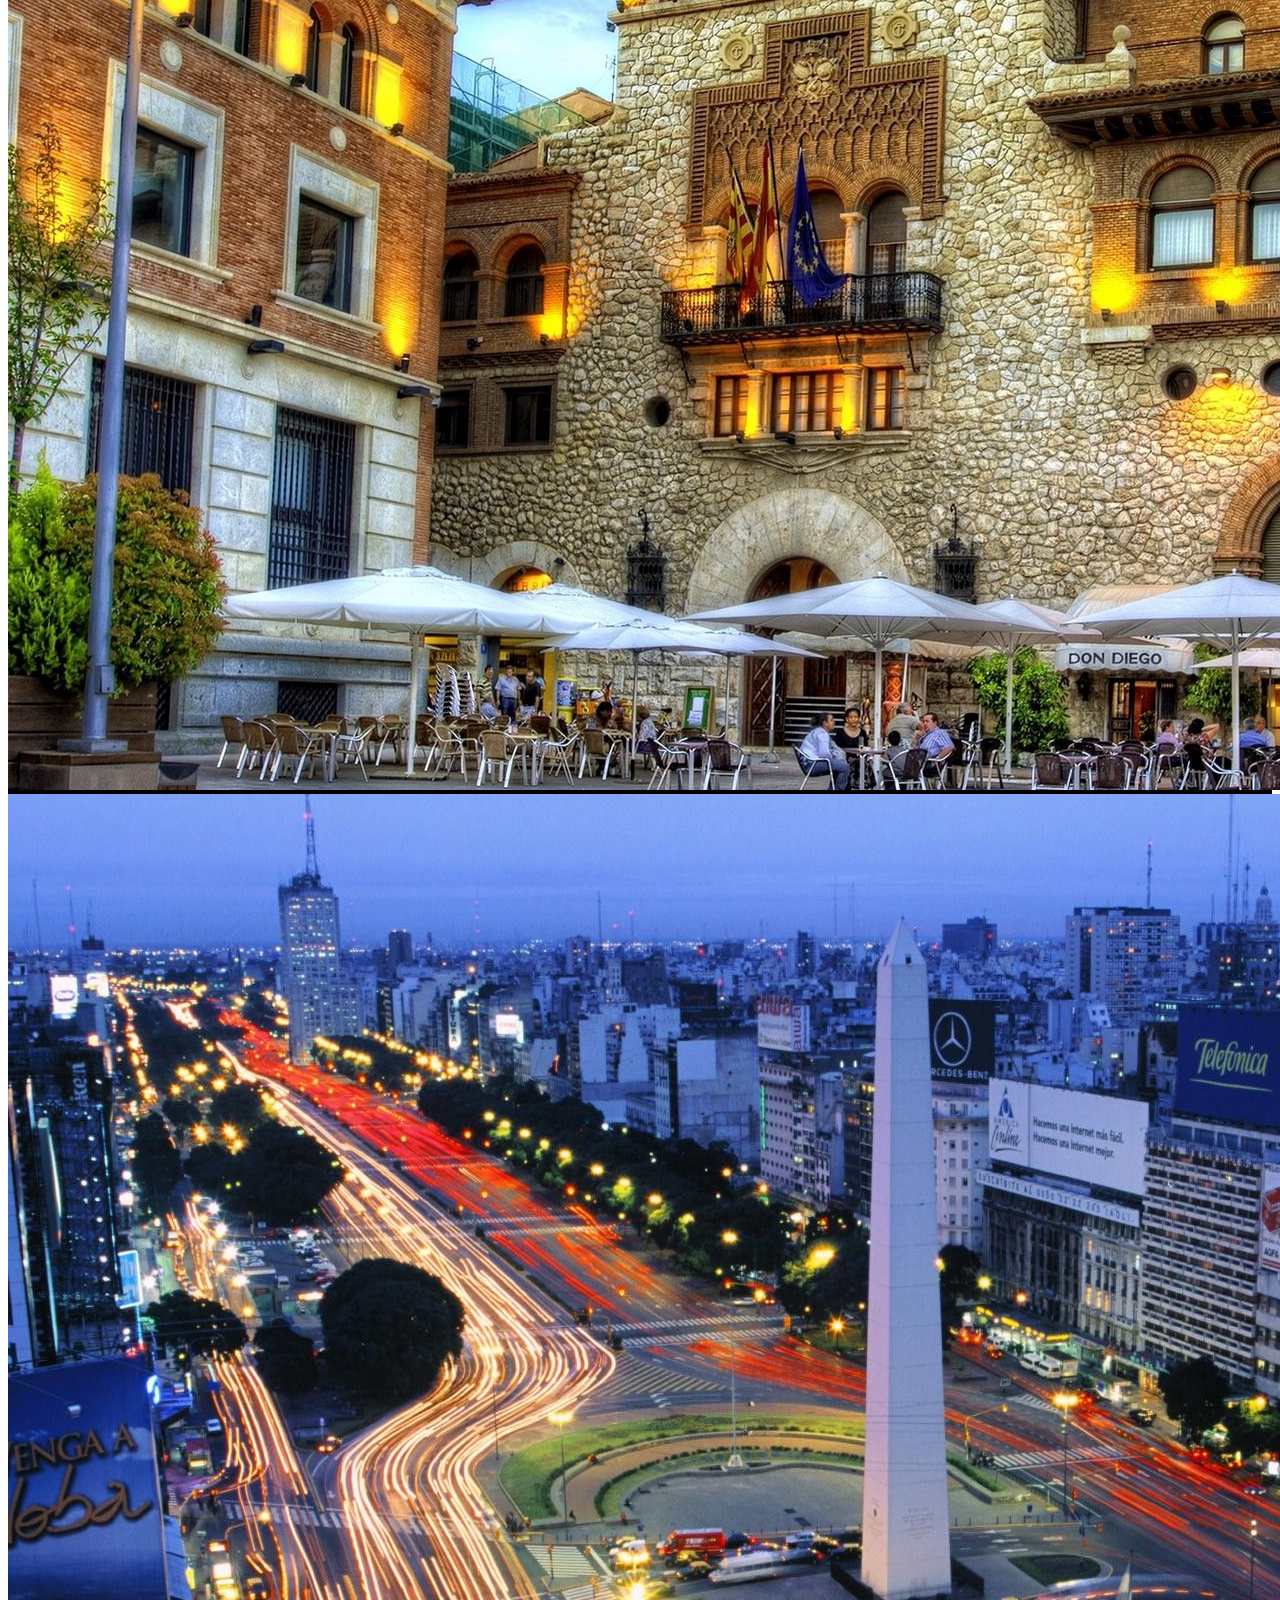
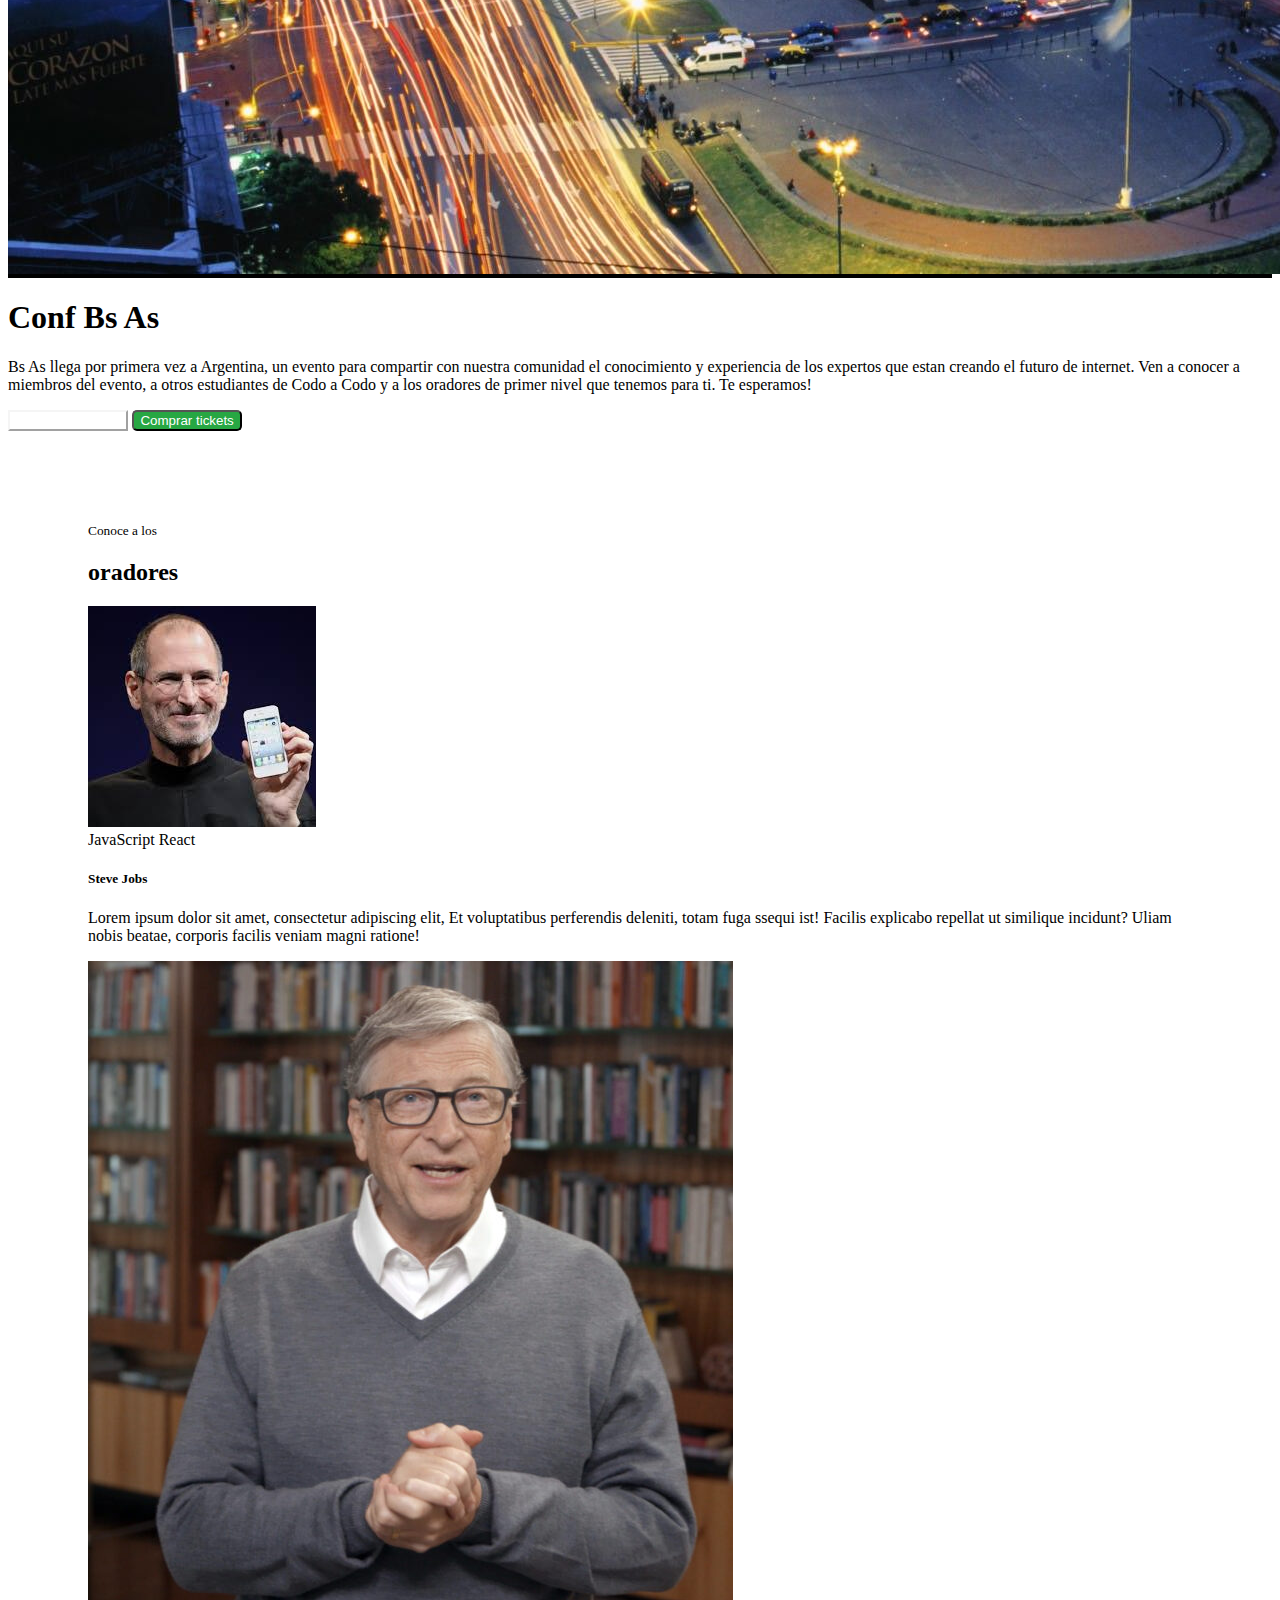
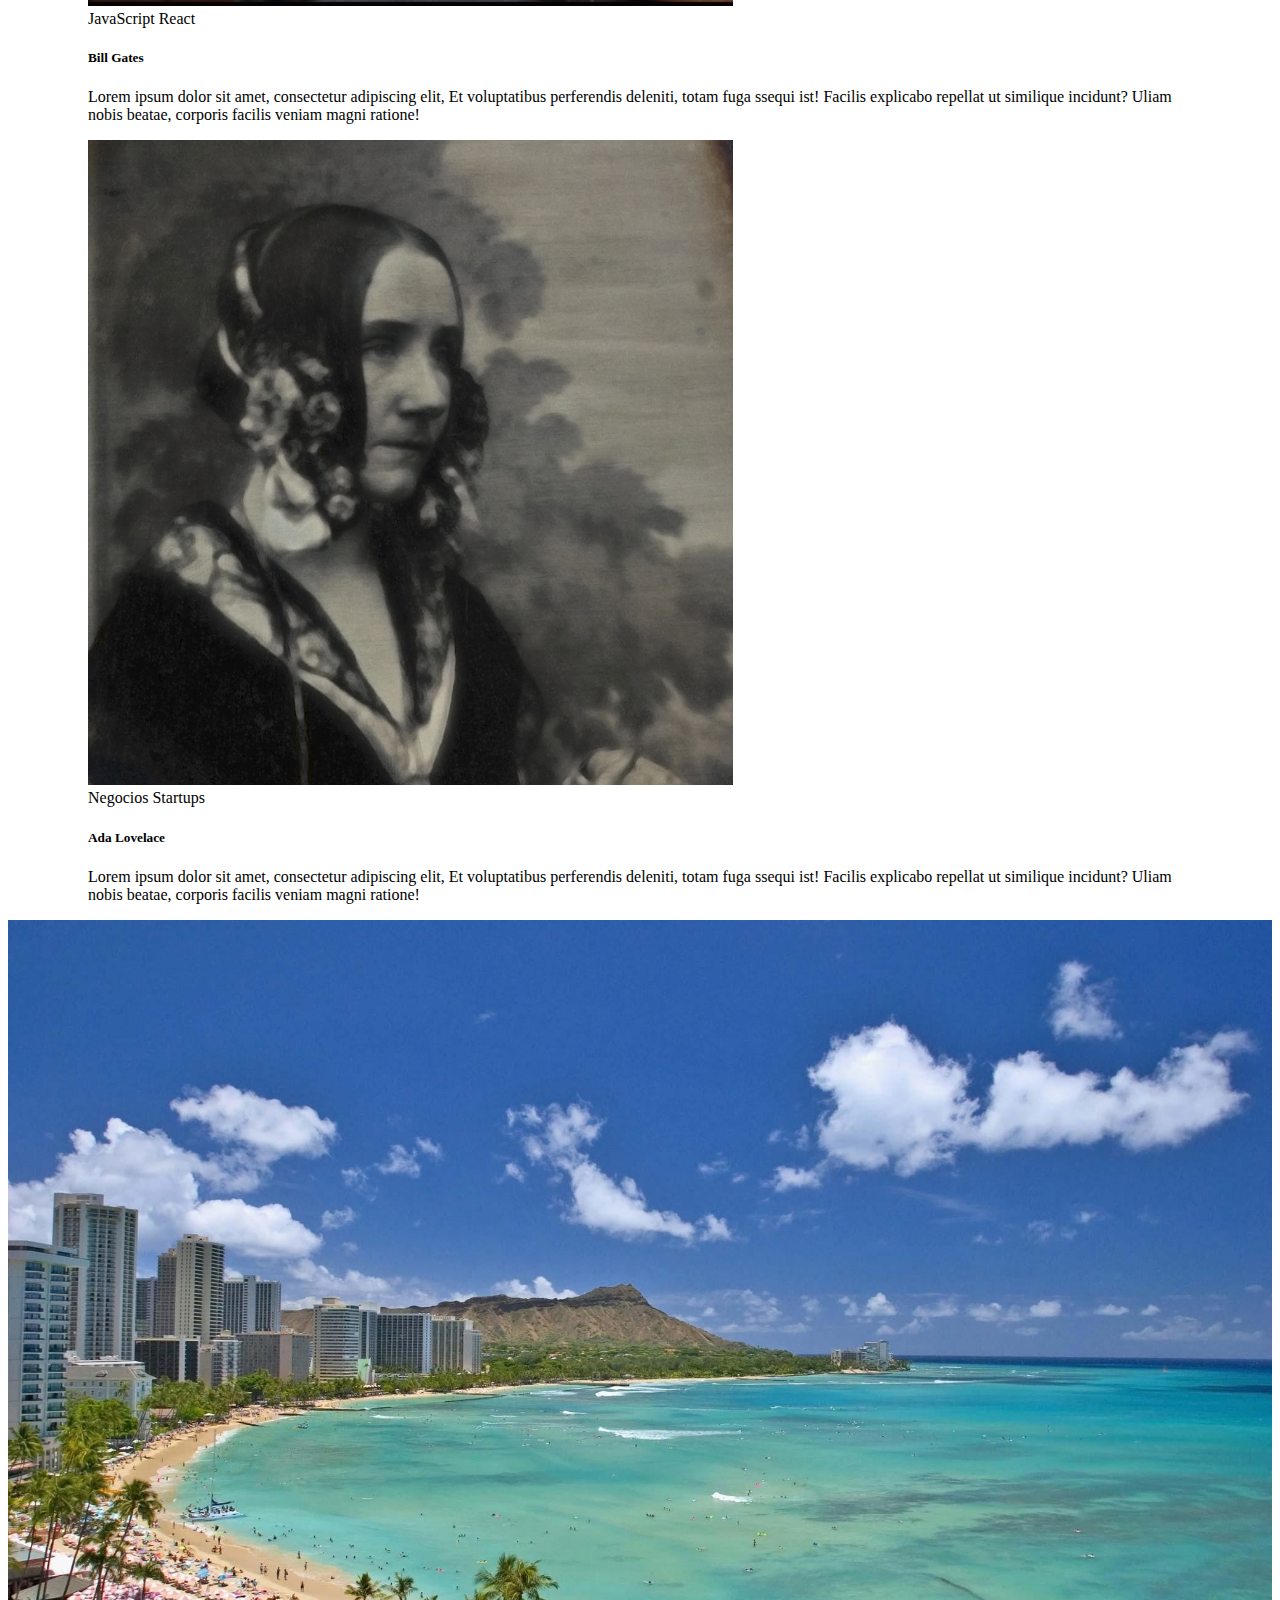
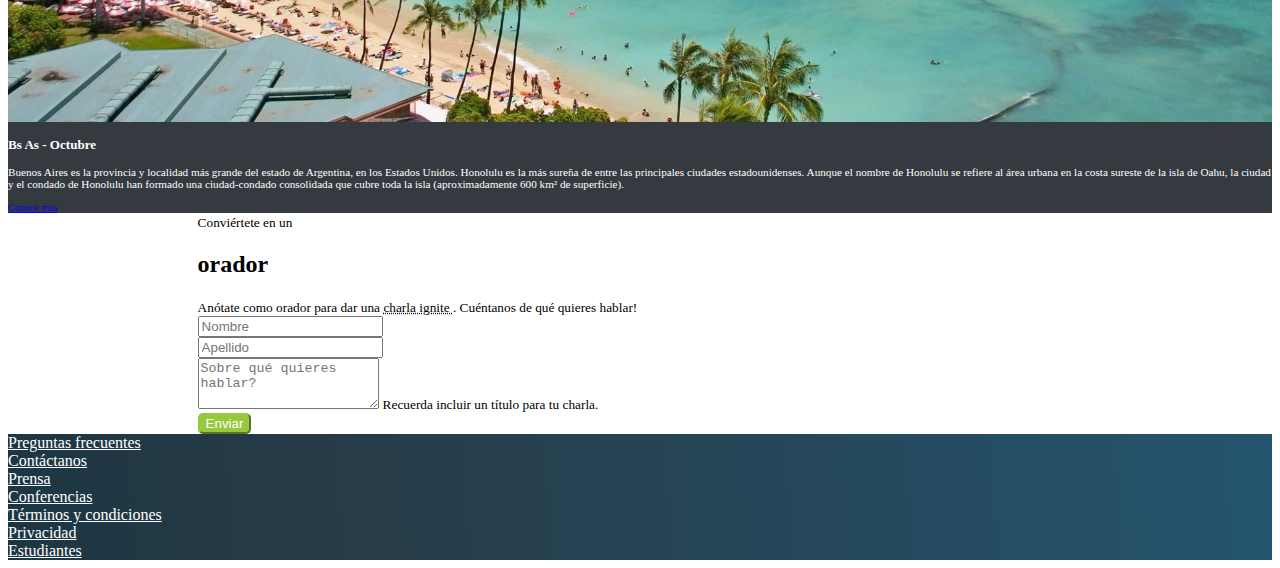
==== commit bd11c647: "responsive oradores solucionado" ====
--- a/index.html
+++ b/index.html
@@ -148,7 +148,7 @@
     <!-- descripcion -->
 
     <!-- form -->
-    <section id="formulario" class="pt-3 pb-3 bs-popover-auto">
+    <section id="formulario" class="pt-3 pb-3" style="width: 70%; margin: auto";>
         <div class="container">
             <div class="row">
                 <div class="col text-center text'text-uppercase">
@@ -163,11 +163,11 @@
             </div>
 
             <div class="row pt-3 pb-3">
-                <div class="col">
+                <div class="col-lg col-md-6 pb-2">
                     <input type="text" class="form-control" placeholder="Nombre" aria-label="First name">
                 </div>
 
-                <div class="col">
+                <div class="col-lg col-md-6">
                     <input type="text" class="form-control" placeholder="Apellido" aria-label="Last name">
                 </div>
             </div>
--- a/css/index.css
+++ b/css/index.css
@@ -59,10 +59,6 @@
     border-color: #96C93E;
 }
 
-#formulario{
-    padding-left: 15rem;
-    padding-right: 15rem;
-}
 
 #oradores{
     padding-right: 5rem;
@@ -76,11 +72,30 @@
 border-radius: 5px;
 }
 
+.container-t{
+    /* display: flex; */
+    /* flex-direction: column; */
+    /* text-align: center; */
+    /* box-sizing: content-box; */
+    width: 500px;
+    /* min-width: 500px; */
+    height: 150px;
+} 
+
 .azul, .verde, .amarillo{
-    margin: 5px 5px;  
+    text-align:center;
+    justify-content: space-between;
+    margin: 5px 5px;
+
+    /* height: 200px;
+    width: 200px; */
 }
 
-.azul{
+.amarillo {
+    font-size: 100%;
+}
+
+.azul {
     border: blue solid 1px;  
 }
 .verde{
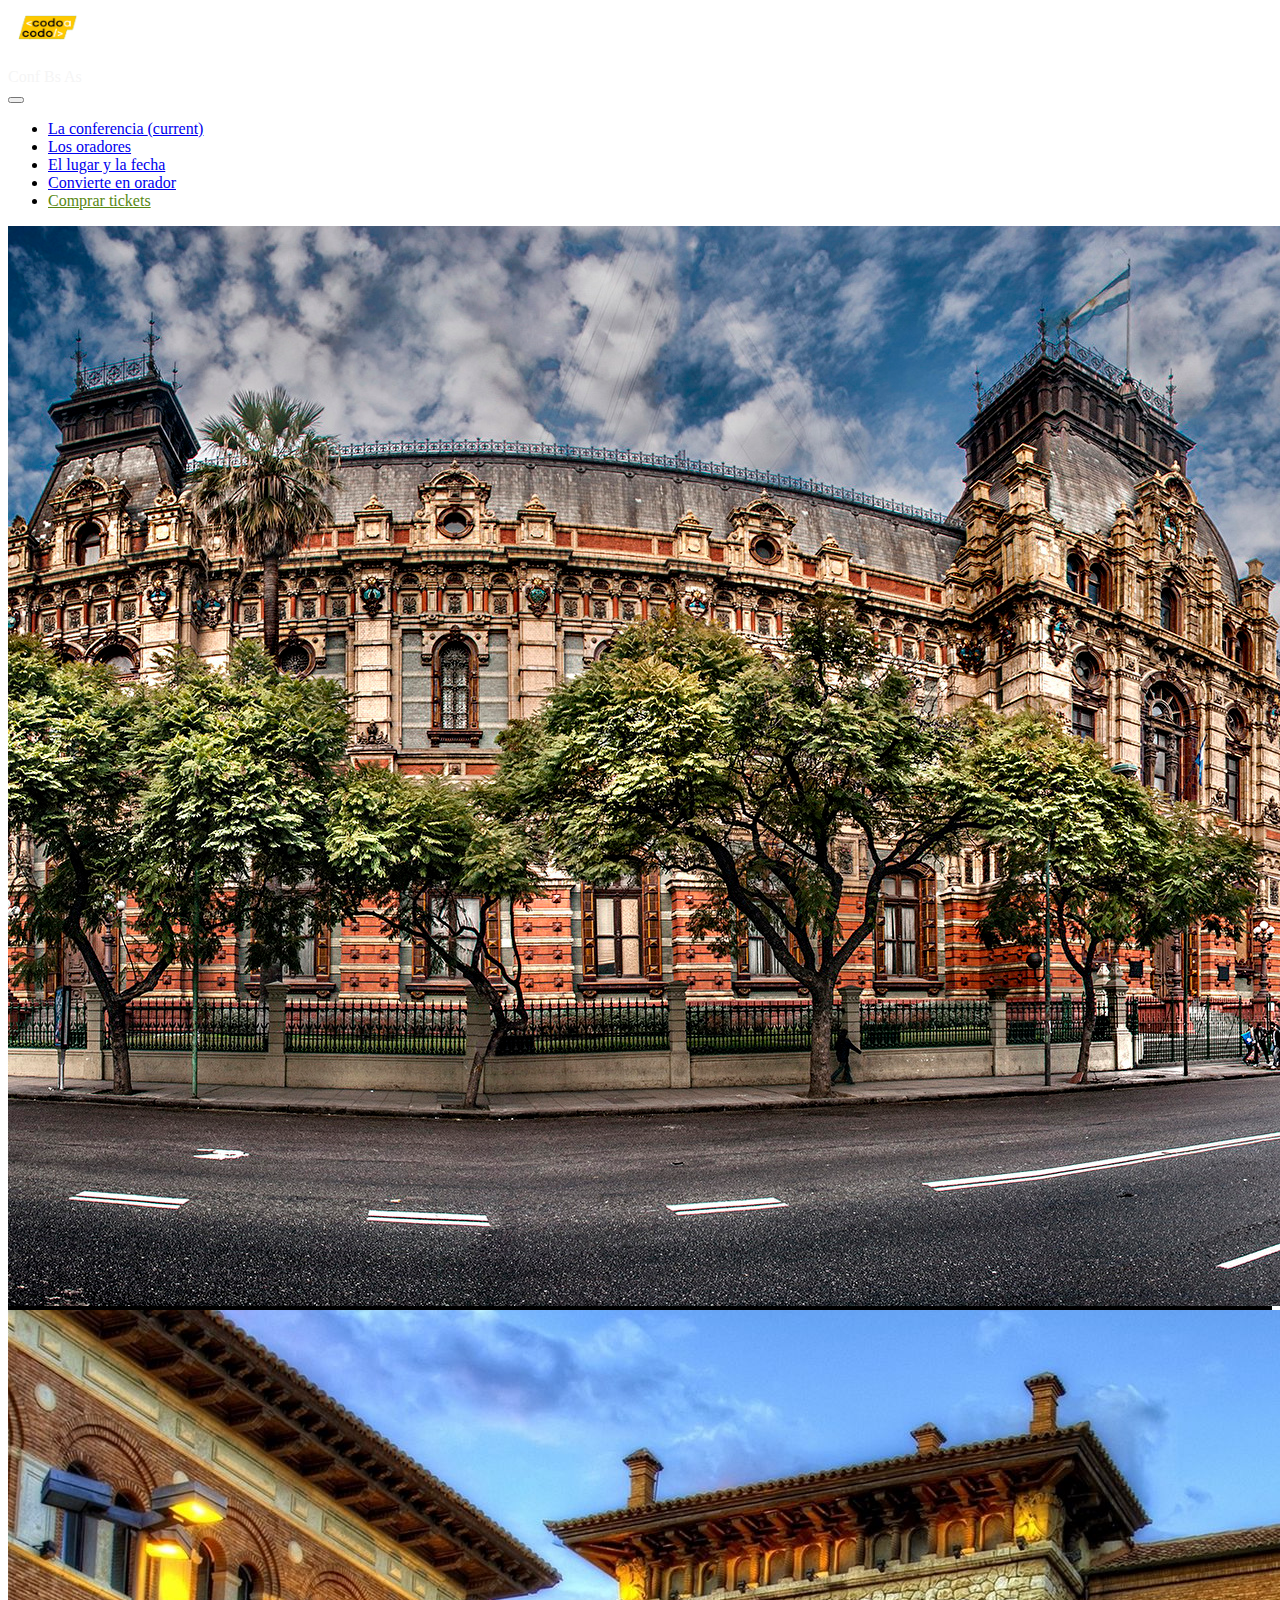
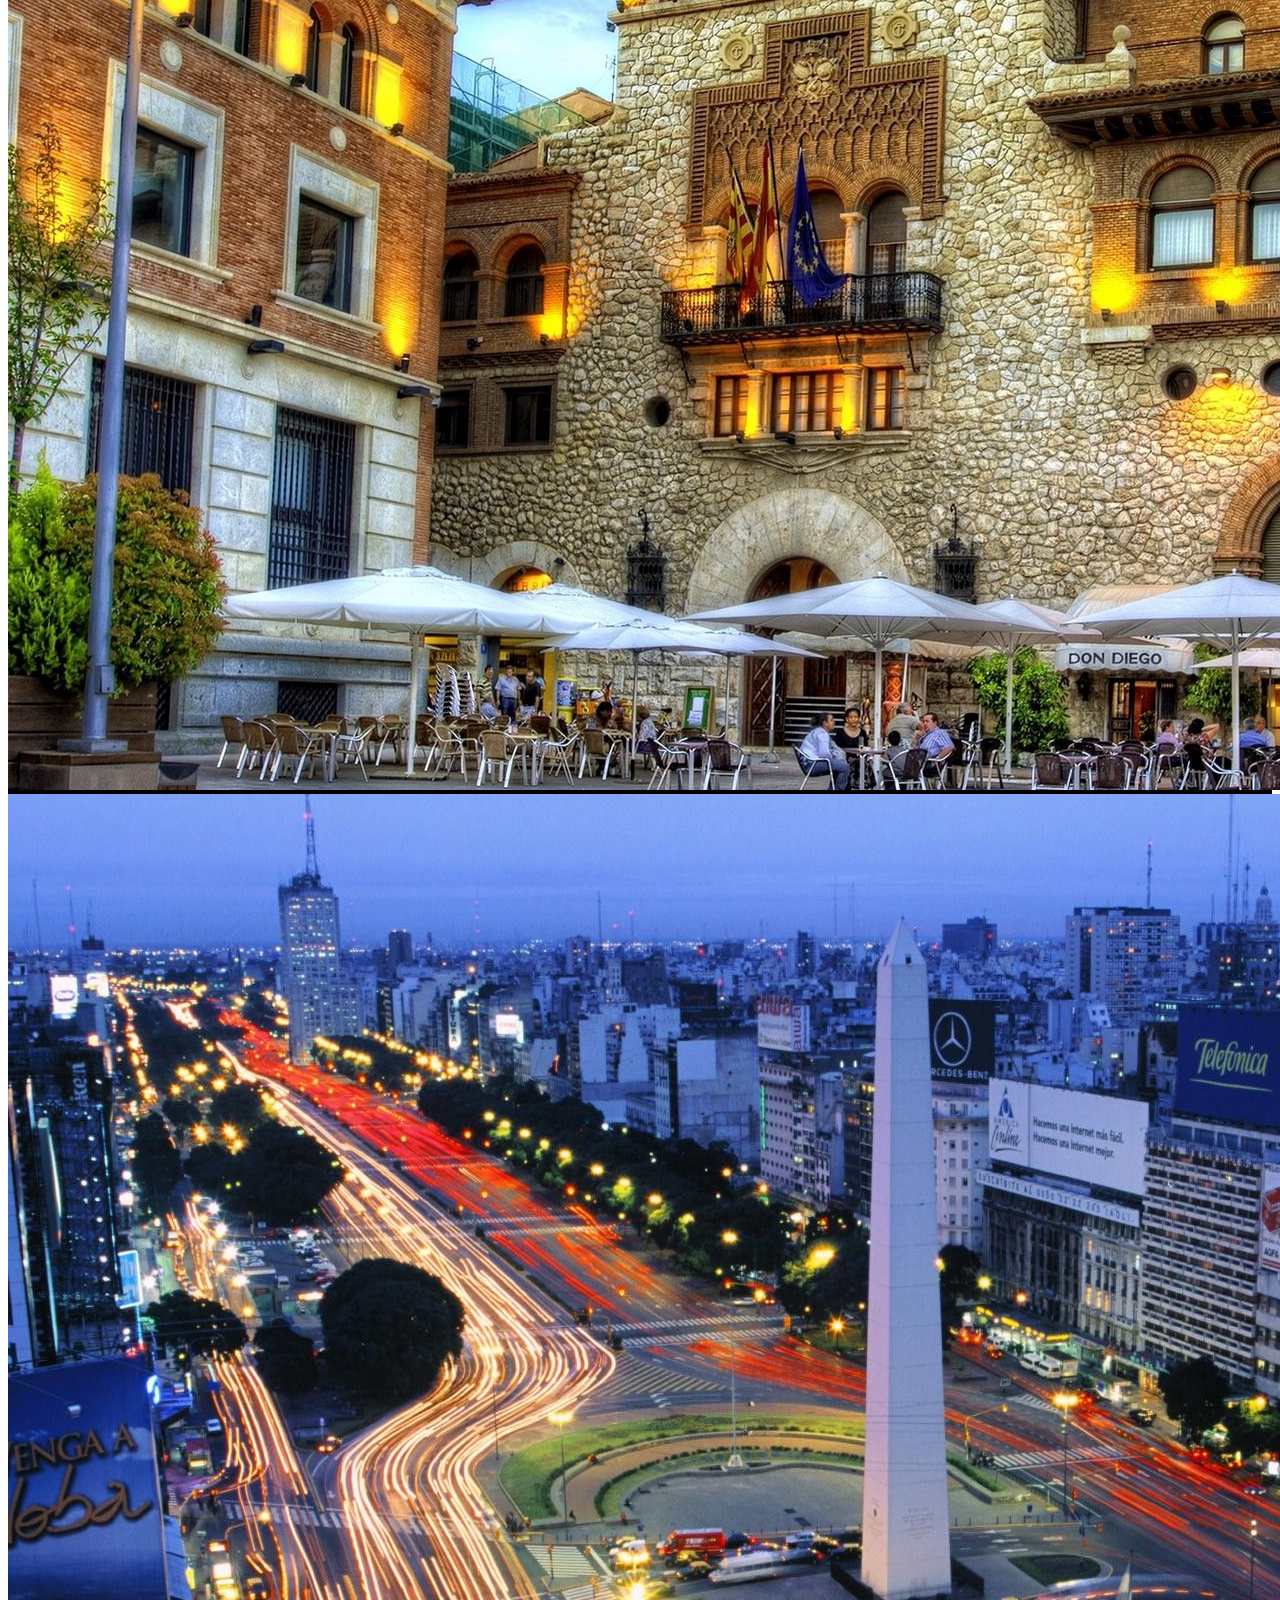
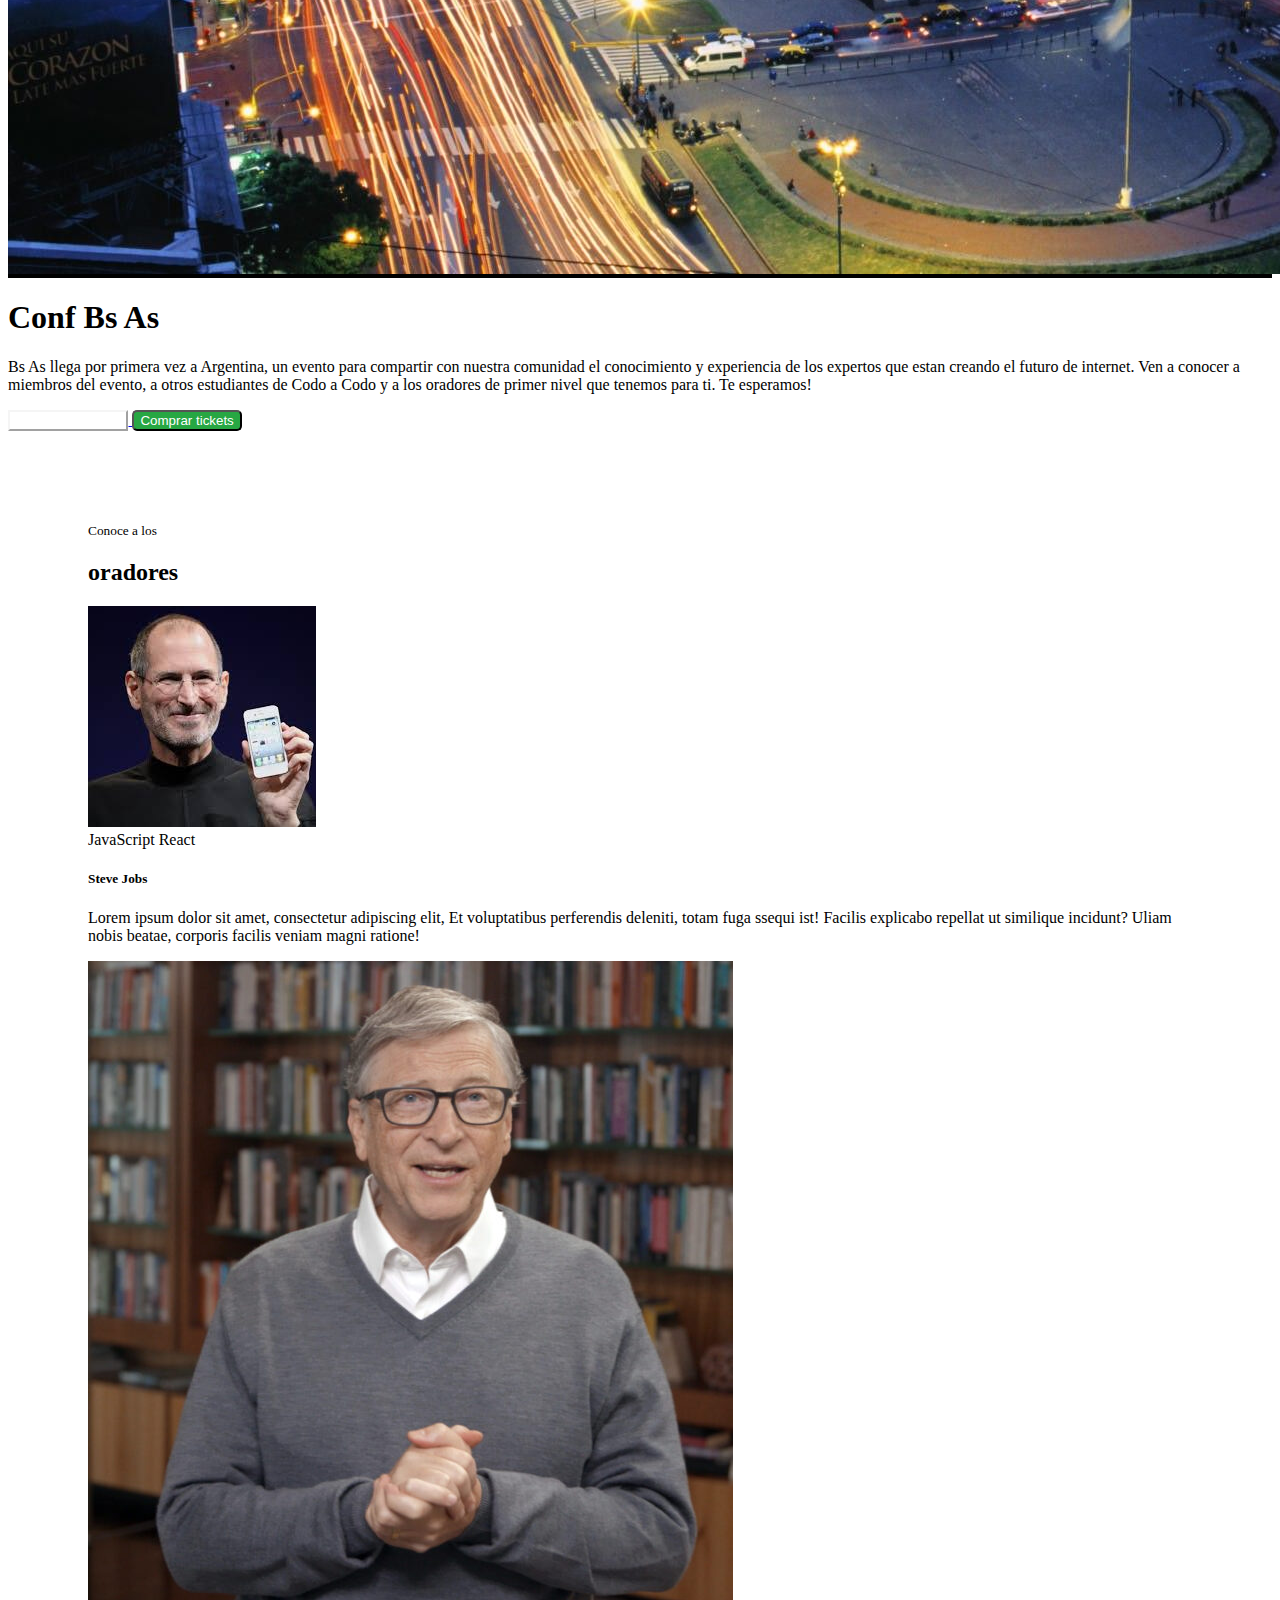
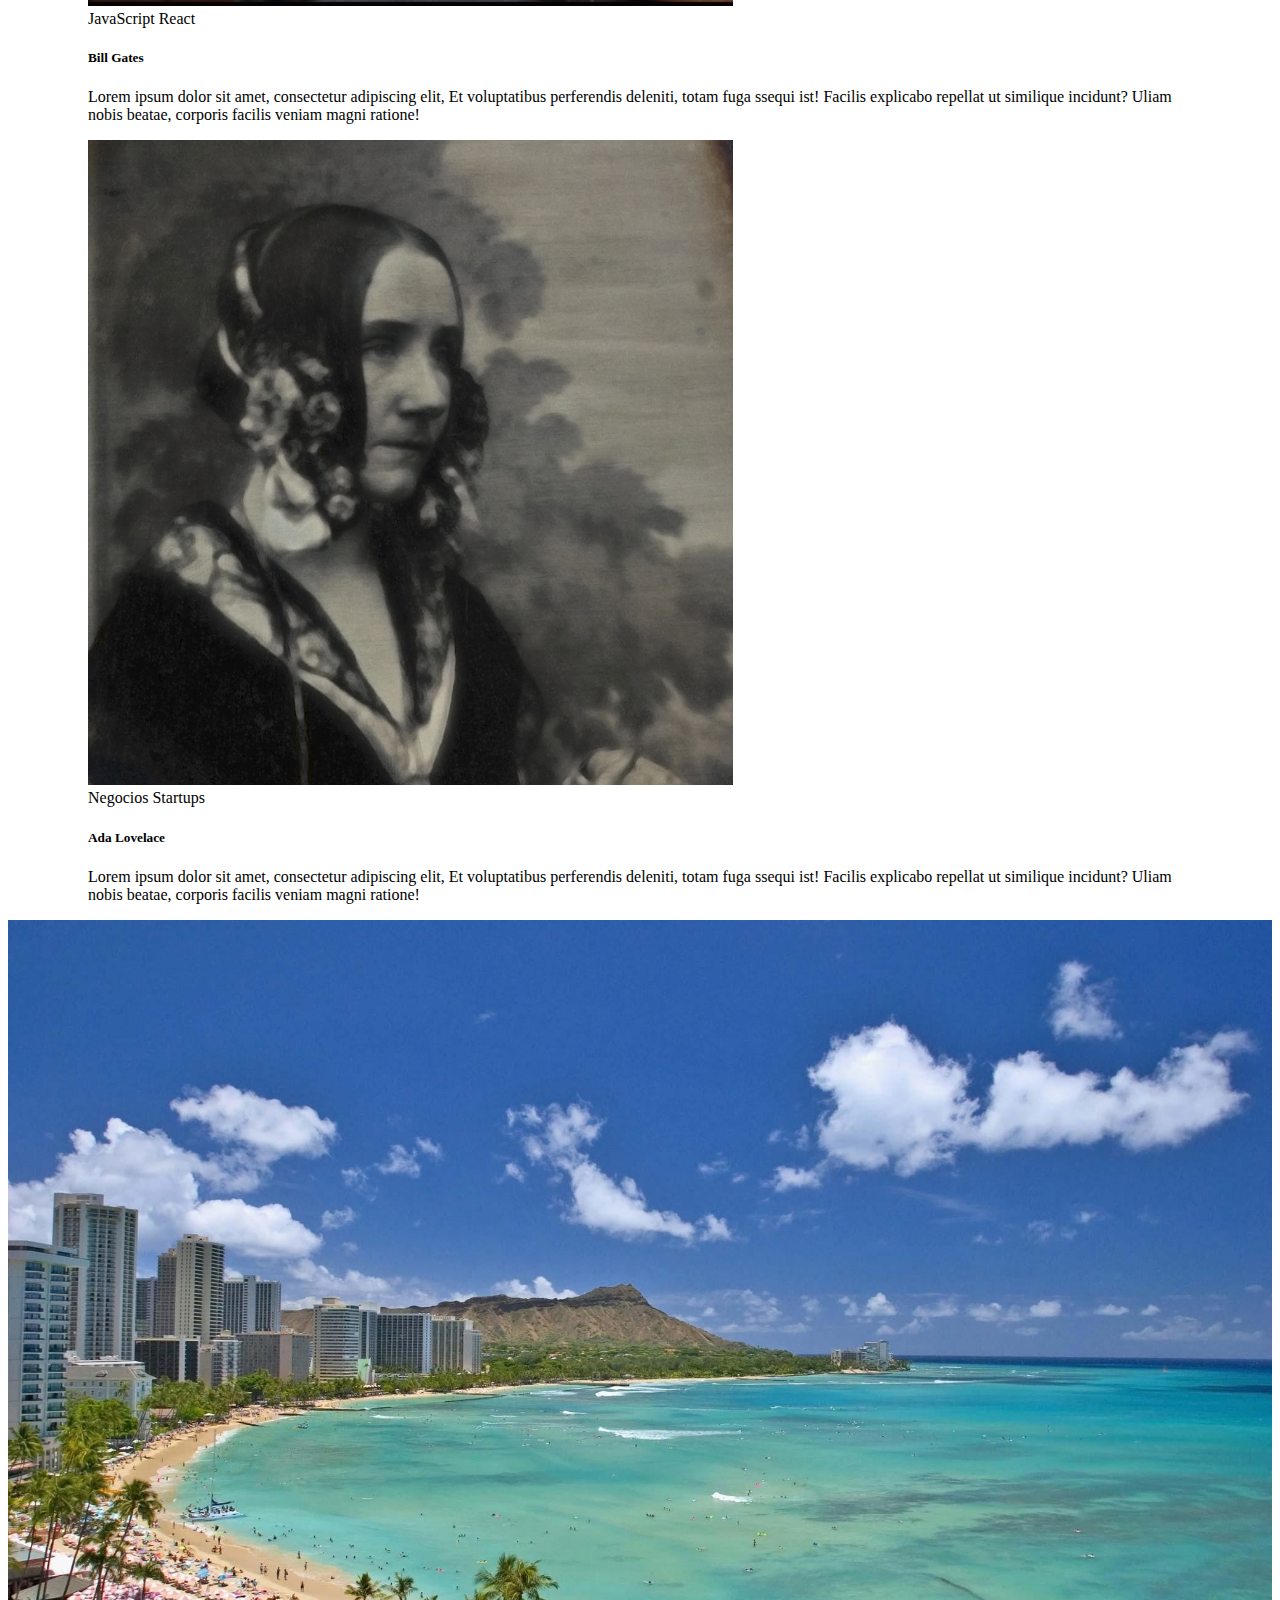
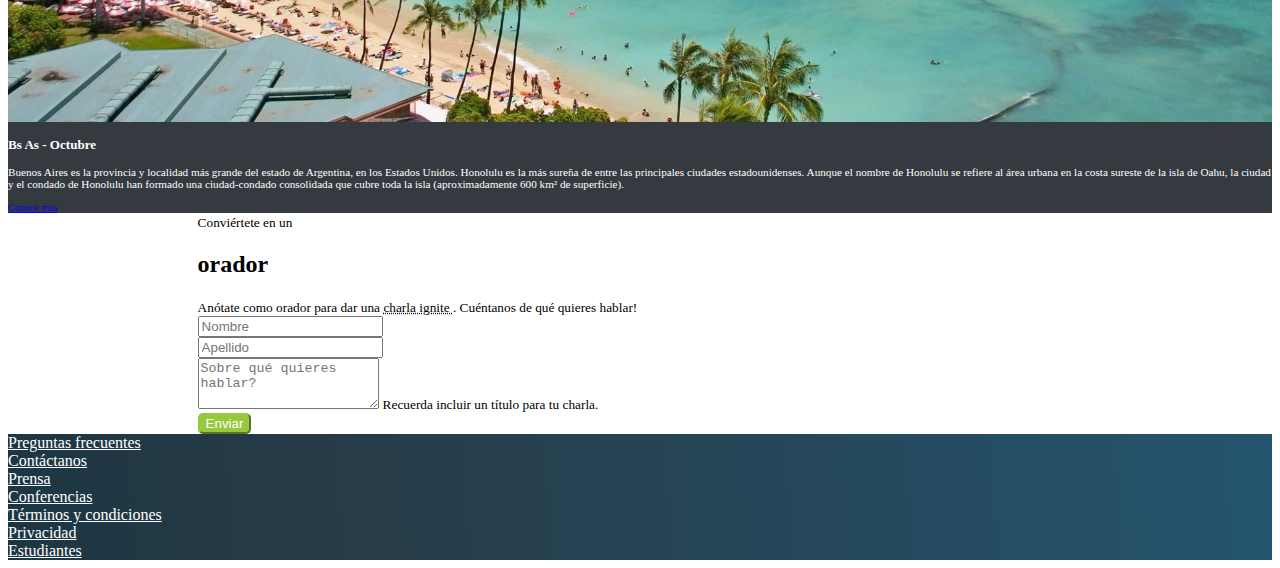
==== commit c08891a5: "ancla quiero ser orador ok" ====
--- a/index.html
+++ b/index.html
@@ -27,19 +27,19 @@
             <!-- ml agrega margen a la izquierda y rrellena segun la pantalla -->
             <ul class="navbar-nav ml-auto">
                 <li class="nav-item">
-                    <a class="nav-link" href="#">La conferencia <span class="sr-only">(current)</span></a>
-                </li>
-                <li class="nav-item">
-                    <a class="nav-link" href="#">Los oradores</a>
-                </li>
-                <li class="nav-item">
-                    <a class="nav-link" href="#">El lugar y la fecha</a>
-                </li>
-                <li class="nav-item">
-                    <a class="nav-link" href="#">Convierte en orador</a>
-                </li>
-                <li class="nav-item">
-                    <a class="nav-link text-style" href="#">Comprar tickets</a>
+                    <a class="nav-link" href="#conferencia">La conferencia <span class="sr-only">(current)</span></a>
+                </li>
+                <li class="nav-item">
+                    <a class="nav-link" href="#oradores">Los oradores</a>
+                </li>
+                <li class="nav-item">
+                    <a class="nav-link" href="#lugarfecha">El lugar y la fecha</a>
+                </li>
+                <li class="nav-item">
+                    <a class="nav-link" href="#conviertete">Convierte en orador</a>
+                </li>
+                <li class="nav-item">
+                    <a class="nav-link text-style" href="./tickets.html">Comprar tickets</a>
                 </li>
             </ul>
         </div>
@@ -67,8 +67,15 @@
                     <p>
                         Bs As llega por primera vez a Argentina, un evento para compartir con nuestra comunidad el conocimiento y experiencia de los expertos que estan creando el futuro de internet. Ven a conocer a miembros del evento, a otros estudiantes de Codo a Codo y a los oradores de primer nivel que tenemos para ti. Te esperamos!
                     </p>
-                    <button id="transparent-button" type="button">Quiero ser orador</button>
-                    <button id="green-button" type="button">Comprar tickets</button>
+                    
+                    <a href="#conviertete">
+                        <button id="transparent-button" type="button">Quiero ser orador</button>
+                    </a>
+                    
+                    <a href="./tickets.html">
+                        <button id="green-button" type="button">Comprar tickets</button>
+                    </a>
+                    
                 </div>
             </div>
         </div>    
@@ -78,7 +85,7 @@
     <!-- oradores -->
     <section id="oradores" class="mt-4">
         <div class="container">
-                
+            <a name="oradores"></a>
             <div class="row">
                 <div class="col text-center text-uppercase">
                     <small>Conoce a los</small>
@@ -131,6 +138,7 @@
     <!-- descripcion -->
     <section id="octubre25">
         <div class="container-fluid">
+            <a name="lugarfecha"></a>
             <div class="row">
                 <div class="col-12 col-lg-6 pl-0 pr-0">
                     <img src="imagenes/honolulu.jpg" alt="honolulu">
@@ -148,8 +156,9 @@
     <!-- descripcion -->
 
     <!-- form -->
-    <section id="formulario" class="pt-3 pb-3" style="width: 70%; margin: auto";>
+    <section id="formulario" class="pt-3 pb-3" style="width: 70%; margin: auto">
         <div class="container">
+            <a name="conviertete"></a>
             <div class="row">
                 <div class="col text-center text'text-uppercase">
                     <small>Conviértete en un</small>
--- a/css/index.css
+++ b/css/index.css
@@ -59,55 +59,64 @@
     border-color: #96C93E;
 }
 
-
 #oradores{
     padding-right: 5rem;
     padding-left: 5rem;
 }
 
 /* Estilo Tickets */
+.container-tickets{
+    padding-left: 15px;
+    padding-right: 15px;
+    
+}
+
+.titulo-ticket{
+    padding-top: 15px;
+}
+
 .total-p{
-background-color:#CCE5FF;
 padding: 10px 10px;
 border-radius: 5px;
 }
-
-.container-t{
-    /* display: flex; */
-    /* flex-direction: column; */
-    /* text-align: center; */
-    /* box-sizing: content-box; */
-    width: 500px;
-    /* min-width: 500px; */
-    height: 150px;
-} 
+#total{
+    background-color:#CCE5FF;
+    border-color: transparent;
+    border-radius: 5px;
+    width: 100%;
+    padding-top: 4px;
+    padding-bottom: 4px;
+}
 
 .azul, .verde, .amarillo{
     text-align:center;
-    justify-content: space-between;
-    margin: 5px 5px;
-
-    /* height: 200px;
-    width: 200px; */
-}
-
-.amarillo {
-    font-size: 100%;
 }
 
 .azul {
-    border: blue solid 1px;  
+    border: #2E92FF solid 2px;  
 }
 .verde{
-    border: rgb(1, 110, 16) solid 1px;
+    border: #22A6BA solid 2px;
 }
 .amarillo{
-    border: rgb(239, 243, 1) solid 1px;
+    border: #FBC41F solid 2px;
+}
+
+.venta{
+    font-size: 80%;
+}
+.venta-ticket{
+    font-size: 150%;
 }
 
 .borrar, .resumen{
     border-radius: 5px;
     background: #97C93E;
     color: white;
-    padding: 5px 5px;
+    padding: 4px;
+    margin-top: 10px;
+    width: 100%;
+    border-color: transparent;
 }
+
+
